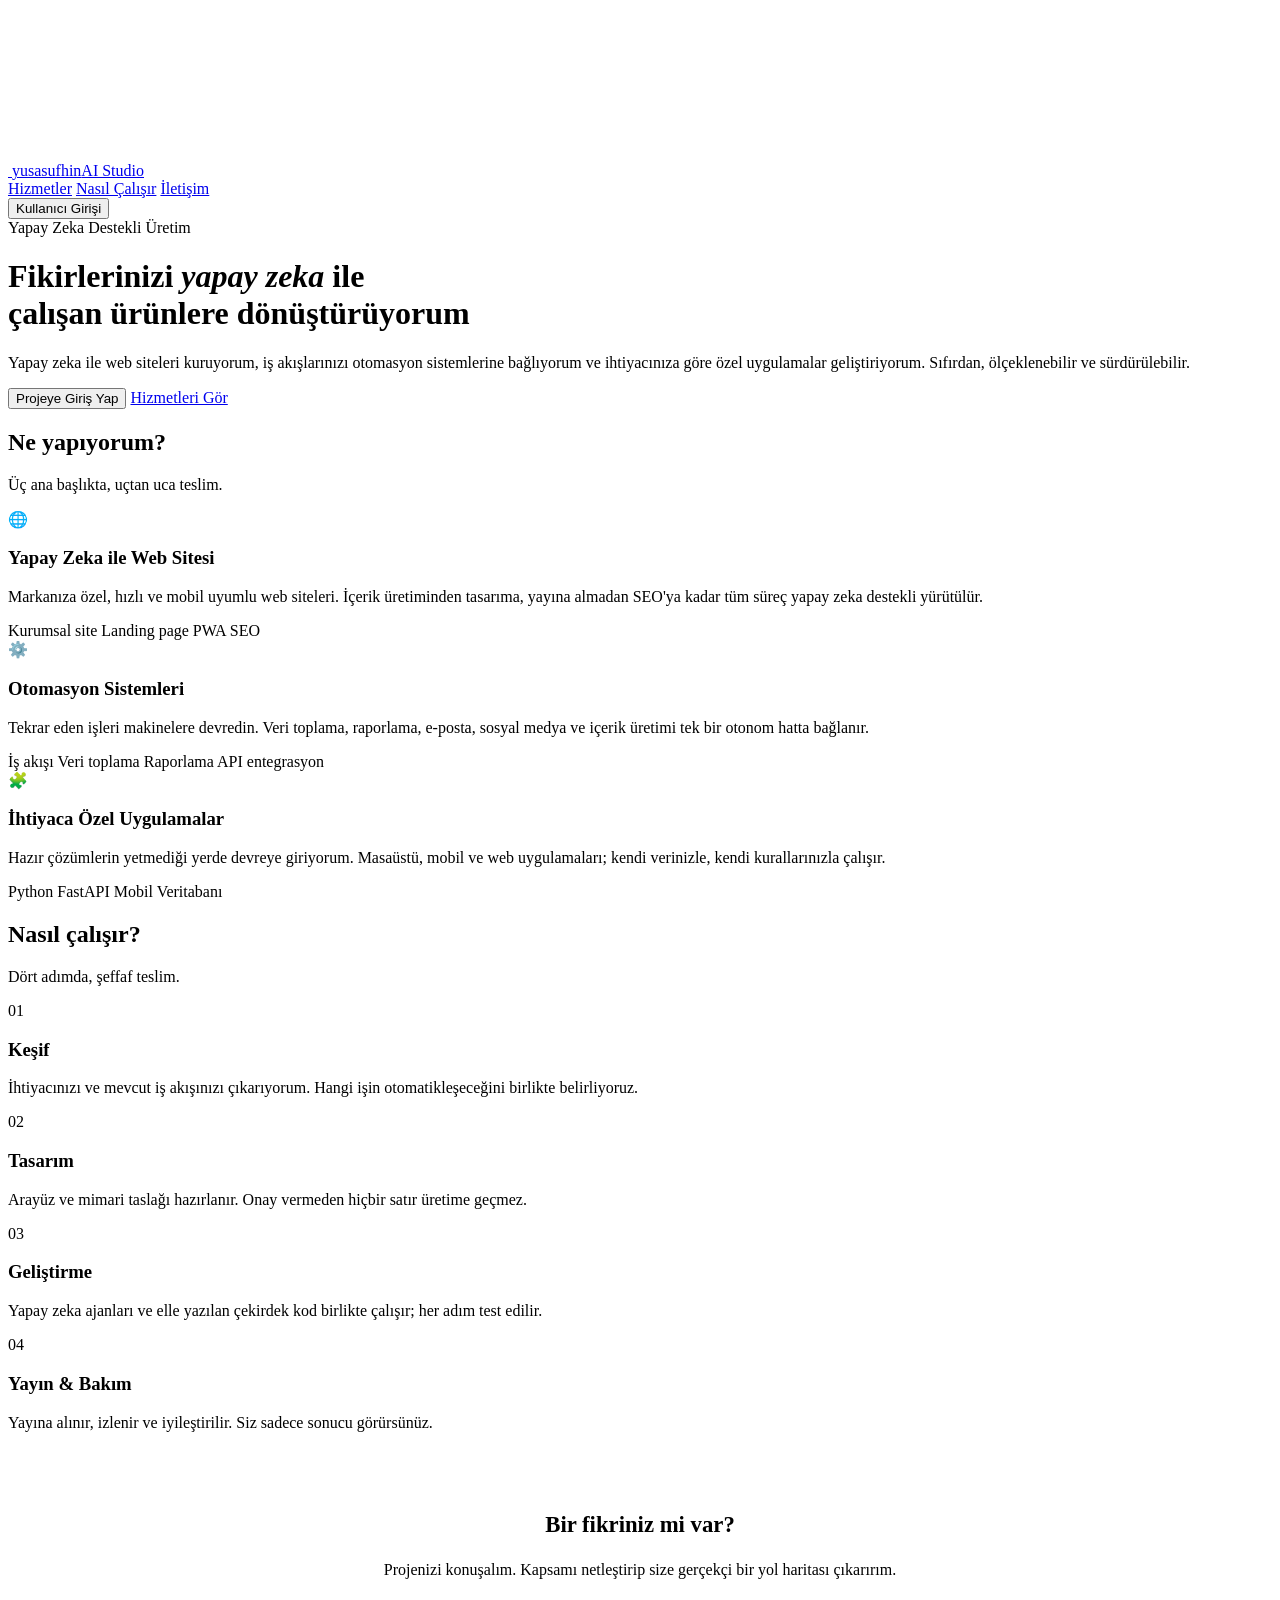
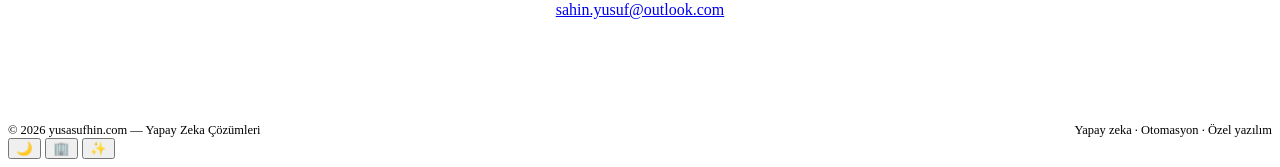
==== static/index.html @ 65f407e5 "fix(mobile): resolve horizontal grid/tray overflow, restore touch scrolling across hub/studio/locksc" ====
<!DOCTYPE html>
<html lang="tr" data-site-theme="cyber">
<head>
  <meta charset="UTF-8">
  <meta name="viewport" content="width=device-width, initial-scale=1.0, viewport-fit=cover">
  <title>yusasufhin.com — Yapay Zeka Çözümleri & Otomasyon</title>
  <meta name="description" content="Yapay zeka ile web siteleri, otomasyon sistemleri ve ihtiyaca özel uygulamalar geliştiriyorum.">

  <link rel="manifest" href="/manifest.json">
  <meta name="theme-color" content="#07090e">
  <meta name="apple-mobile-web-app-capable" content="yes">
  <meta name="apple-mobile-web-app-status-bar-style" content="black-translucent">
  <meta name="apple-mobile-web-app-title" content="yusasufhin">
  <link rel="apple-touch-icon" href="/fabrika_icon.svg">
  <link rel="icon" type="image/svg+xml" href="/fabrika_icon.svg">

  <link rel="stylesheet" href="/site.css?v=14">
</head>
<body class="site-body">

  <!-- Link #103 — canlı sinirsel arka plan -->
  <canvas class="site-canvas" id="siteCanvas" aria-hidden="true"></canvas>

  <div class="site-shell">

    <nav class="site-nav">
      <a class="site-brand" href="/">
        <img src="/fabrika_icon.svg" alt="">
        <span>yusasufhin<span class="site-brand-sub">AI Studio</span></span>
      </a>
      <div class="site-nav-links">
        <a href="#hizmetler">Hizmetler</a>
        <a href="#surec">Nasıl Çalışır</a>
        <a href="#iletisim">İletişim</a>
      </div>
      <button class="site-btn site-btn-primary" id="openGateBtn" type="button">
        Kullanıcı Girişi
      </button>
    </nav>

    <header class="site-hero">
      <span class="site-eyebrow">Yapay Zeka Destekli Üretim</span>
      <h1>Fikirlerinizi <em>yapay zeka</em> ile<br>çalışan ürünlere dönüştürüyorum</h1>
      <p class="site-lead">
        Yapay zeka ile web siteleri kuruyorum, iş akışlarınızı otomasyon sistemlerine
        bağlıyorum ve ihtiyacınıza göre özel uygulamalar geliştiriyorum.
        Sıfırdan, ölçeklenebilir ve sürdürülebilir.
      </p>
      <div class="site-hero-actions">
        <button class="site-btn site-btn-primary" id="heroGateBtn" type="button">
          Projeye Giriş Yap
        </button>
        <a class="site-btn site-btn-ghost" href="#hizmetler">Hizmetleri Gör</a>
      </div>
    </header>

    <section class="site-section" id="hizmetler">
      <div class="site-section-head">
        <h2>Ne yapıyorum?</h2>
        <p>Üç ana başlıkta, uçtan uca teslim.</p>
      </div>

      <div class="site-grid">
        <article class="site-card">
          <div class="site-card-icon">🌐</div>
          <h3>Yapay Zeka ile Web Sitesi</h3>
          <p>
            Markanıza özel, hızlı ve mobil uyumlu web siteleri. İçerik üretiminden
            tasarıma, yayına almadan SEO'ya kadar tüm süreç yapay zeka destekli yürütülür.
          </p>
          <div class="site-tags">
            <span class="site-tag">Kurumsal site</span>
            <span class="site-tag">Landing page</span>
            <span class="site-tag">PWA</span>
            <span class="site-tag">SEO</span>
          </div>
        </article>

        <article class="site-card">
          <div class="site-card-icon">⚙️</div>
          <h3>Otomasyon Sistemleri</h3>
          <p>
            Tekrar eden işleri makinelere devredin. Veri toplama, raporlama, e-posta,
            sosyal medya ve içerik üretimi tek bir otonom hatta bağlanır.
          </p>
          <div class="site-tags">
            <span class="site-tag">İş akışı</span>
            <span class="site-tag">Veri toplama</span>
            <span class="site-tag">Raporlama</span>
            <span class="site-tag">API entegrasyon</span>
          </div>
        </article>

        <article class="site-card">
          <div class="site-card-icon">🧩</div>
          <h3>İhtiyaca Özel Uygulamalar</h3>
          <p>
            Hazır çözümlerin yetmediği yerde devreye giriyorum. Masaüstü, mobil ve
            web uygulamaları; kendi verinizle, kendi kurallarınızla çalışır.
          </p>
          <div class="site-tags">
            <span class="site-tag">Python</span>
            <span class="site-tag">FastAPI</span>
            <span class="site-tag">Mobil</span>
            <span class="site-tag">Veritabanı</span>
          </div>
        </article>
      </div>
    </section>
  </div>

    <section class="site-section" id="surec">
      <div class="site-section-head">
        <h2>Nasıl çalışır?</h2>
        <p>Dört adımda, şeffaf teslim.</p>
      </div>
      <div class="site-grid">
        <article class="site-card">
          <div class="site-card-icon">01</div>
          <h3>Keşif</h3>
          <p>İhtiyacınızı ve mevcut iş akışınızı çıkarıyorum. Hangi işin otomatikleşeceğini birlikte belirliyoruz.</p>
        </article>
        <article class="site-card">
          <div class="site-card-icon">02</div>
          <h3>Tasarım</h3>
          <p>Arayüz ve mimari taslağı hazırlanır. Onay vermeden hiçbir satır üretime geçmez.</p>
        </article>
        <article class="site-card">
          <div class="site-card-icon">03</div>
          <h3>Geliştirme</h3>
          <p>Yapay zeka ajanları ve elle yazılan çekirdek kod birlikte çalışır; her adım test edilir.</p>
        </article>
        <article class="site-card">
          <div class="site-card-icon">04</div>
          <h3>Yayın &amp; Bakım</h3>
          <p>Yayına alınır, izlenir ve iyileştirilir. Siz sadece sonucu görürsünüz.</p>
        </article>
      </div>
    </section>

    <section class="site-section" id="iletisim">
      <div class="site-card" style="text-align:center; padding: 42px 26px;">
        <h3 style="font-size: 1.42rem;">Bir fikriniz mi var?</h3>
        <p style="max-width: 520px; margin: 0 auto 22px;">
          Projenizi konuşalım. Kapsamı netleştirip size gerçekçi bir yol haritası çıkarırım.
        </p>
        <a class="site-btn site-btn-primary" href="mailto:sahin.yusuf@outlook.com">
          sahin.yusuf@outlook.com
        </a>
      </div>
    </section>

    <footer style="margin-top: 40px; padding-top: 22px; border-top: 1px solid var(--site-border); color: var(--site-text-faint); font-size: 0.78rem; display: flex; justify-content: space-between; gap: 14px; flex-wrap: wrap;">
      <span>© 2026 yusasufhin.com — Yapay Zeka Çözümleri</span>
      <span>Yapay zeka · Otomasyon · Özel yazılım</span>
    </footer>
  </div>

  <!-- GİRİŞ KAPISI -->
  <div class="site-gate" id="siteGate" hidden>
    <form class="site-gate-card" id="siteGateForm" autocomplete="on">
      <img class="site-gate-logo" src="/fabrika_icon.svg" alt="">
      <h2>Yönetici Girişi</h2>
      <p class="site-gate-sub">Devam etmek için kimliğinizi doğrulayın.</p>

      <div class="site-field">
        <label for="siteUser">Kullanıcı Adı</label>
        <input type="text" id="siteUser" name="username" autocomplete="username"
               inputmode="email" placeholder="E-posta adresiniz">
      </div>

      <div class="site-field">
        <label for="sitePass">Şifre</label>
        <input type="password" id="sitePass" name="password" autocomplete="current-password"
               placeholder="••••••••">
      </div>

      <p class="site-gate-error" id="siteGateError" role="alert"></p>

      <button class="site-btn site-btn-primary site-btn-block" id="siteGateSubmit" type="submit">
        Giriş Yap
      </button>
      <button class="site-btn site-btn-ghost site-btn-block" id="siteGateCancel" type="button"
              style="margin-top: 10px;">
        Vazgeç
      </button>

      <p class="site-gate-foot">
        Bu alan yalnızca site sahibine açıktır.<br>
        Face ID / PIN doğrulaması Fabrika panelinden yönetilir.
      </p>
    </form>
  </div>

  <!-- HUB: giriş sonrası sistem seçim kokpiti (Mobil & Masaüstü) -->
  <div class="site-hub" id="siteHub" hidden>
    <div class="site-hub-head">
      <h2>Hoş geldin Yusuf Şahin 👋</h2>
      <p>Fabrika Otonom Ekosistemi — Yönetim &amp; Üretim Kokpiti</p>
    </div>

    <div class="site-hub-grid" style="grid-template-columns: repeat(auto-fit, minmax(min(100%, 260px), 1fr)); gap: 14px;">
      <a class="site-hub-tile" href="/lab.html#videoStudio" style="--tile-accent: #8b5cf6;">
        <span class="site-hub-tile-emoji">🎬</span>
        <h3>Video &amp; Sinema Stüdyosu</h3>
        <p>Remotion Cinema (#246), Blender+Wan (#245), Opus Canvas (#179). YouTube kanal seçimi &amp; donanım kontrolü.</p>
        <span class="site-hub-tile-go">Stüdyoyu Başlat →</span>
      </a>

      <a class="site-hub-tile" href="/lab.html#audioStudio" style="--tile-accent: #ec4899;">
        <span class="site-hub-tile-emoji">🎵</span>
        <h3>Ses, Müzik &amp; Podcast</h3>
        <p>VoiceStudio ses klonlama, ACE-Step 1.5 metinden müzik/Roman havası, Podcastfy çoklu konuşmacı &amp; şarkı tespiti.</p>
        <span class="site-hub-tile-go">Ses Fabrikasına Gir →</span>
      </a>

      <a class="site-hub-tile" href="/lab.html#omnirouteStudio" style="--tile-accent: #06b6d4;">
        <span class="site-hub-tile-emoji">🤖</span>
        <h3>Akıllı YZ Bulut (OmniRoute)</h3>
        <p>375+ Sağlayıcı, DeepSeek V4.1, Kimi K3, GLM 5.3 kesintisiz şelalesi ($0.00 sınırsız çıkarım).</p>
        <span class="site-hub-tile-go">Model Şelalesine Git →</span>
      </a>

      <a class="site-hub-tile" href="/lab.html#humanizerStudio" style="--tile-accent: #10b981;">
        <span class="site-hub-tile-emoji">✍️</span>
        <h3>Humanizer Anti-Slop</h3>
        <p>Yapay zeka kokan metinleri, robotik klişeleri temizleyip %100 organik insan üslubuna dönüştürür.</p>
        <span class="site-hub-tile-go">Metin İnsanlaştır →</span>
      </a>

      <a class="site-hub-tile" href="/lab.html#gpuStudio" style="--tile-accent: #f59e0b;">
        <span class="site-hub-tile-emoji">⚡</span>
        <h3>Kaggle 32 GB + Colab GPU</h3>
        <p>48 GB Hibrit vRAM gücü, çift T4 GPU sıralı/eşzamanlı yönetimi ve 30 saat/hafta ücretsiz kota kontrolü.</p>
        <span class="site-hub-tile-go">GPU Kümesini Aç →</span>
      </a>

      <a class="site-hub-tile" href="/fabrika.html" style="--tile-accent: #2dd4bf;">
        <span class="site-hub-tile-emoji">🏭</span>
        <h3>Fabrika AI Komuta Merkezi</h3>
        <p>Otonom meclis, 5 kademe güvenlik kapıları, LoRA epizodik bellek ve Ar-Ge telemetrisi.</p>
        <span class="site-hub-tile-go">Komuta Merkezine Gir →</span>
      </a>
    </div>

    <div class="site-hub-foot">
      <span id="siteHubUser"></span>
      <button class="site-link-btn" id="siteLogoutBtn" type="button">Oturumu kapat</button>
    </div>
  </div>

  <!-- Tema kapsülü (Link #164 Oil UI) -->
  <div class="site-theme-pod" role="group" aria-label="Görsel tema">
    <button type="button" data-site-theme-btn="cyber" aria-pressed="true" title="Dark Tech / Cyber">🌙</button>
    <button type="button" data-site-theme-btn="saas" aria-pressed="false" title="Modern SaaS">🏢</button>
    <button type="button" data-site-theme-btn="minimal" aria-pressed="false" title="Minimalist">✨</button>
  </div>


  <script src="/site.js?v=14"></script>
</body>
</html>
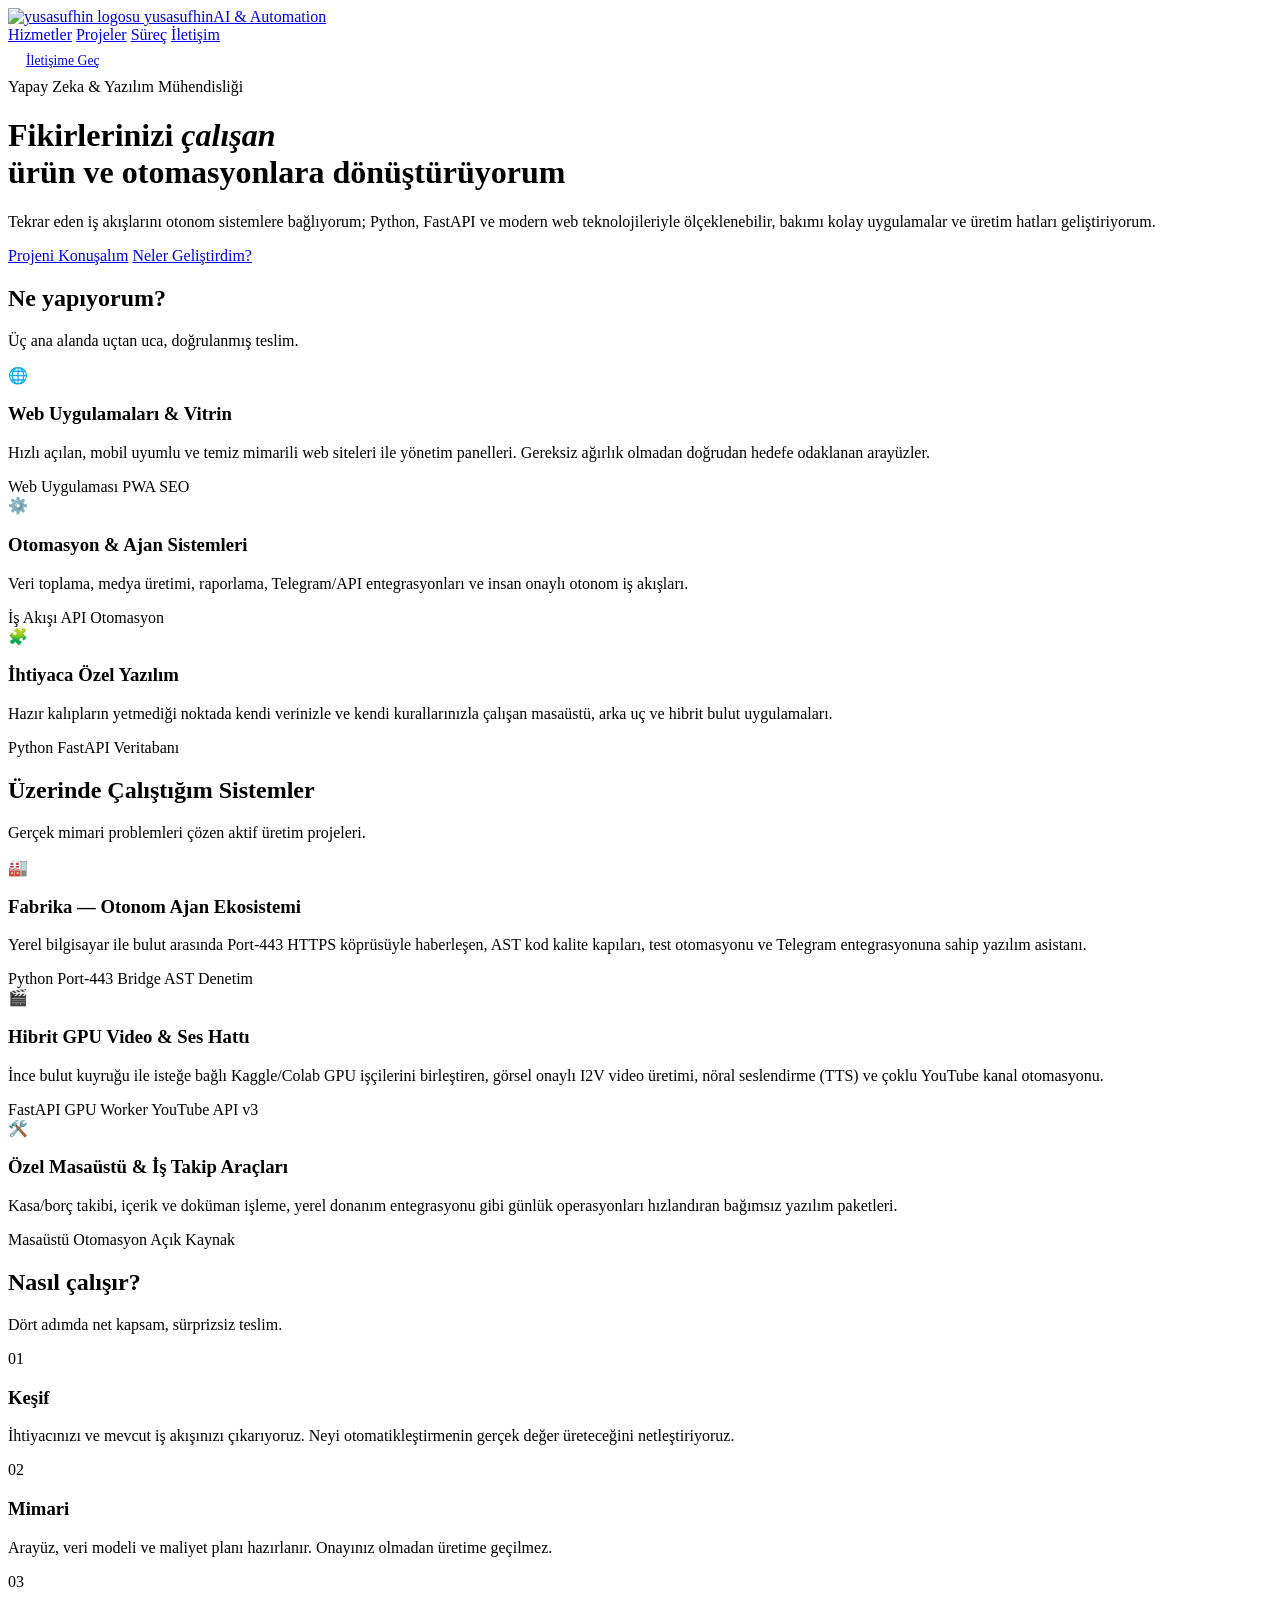
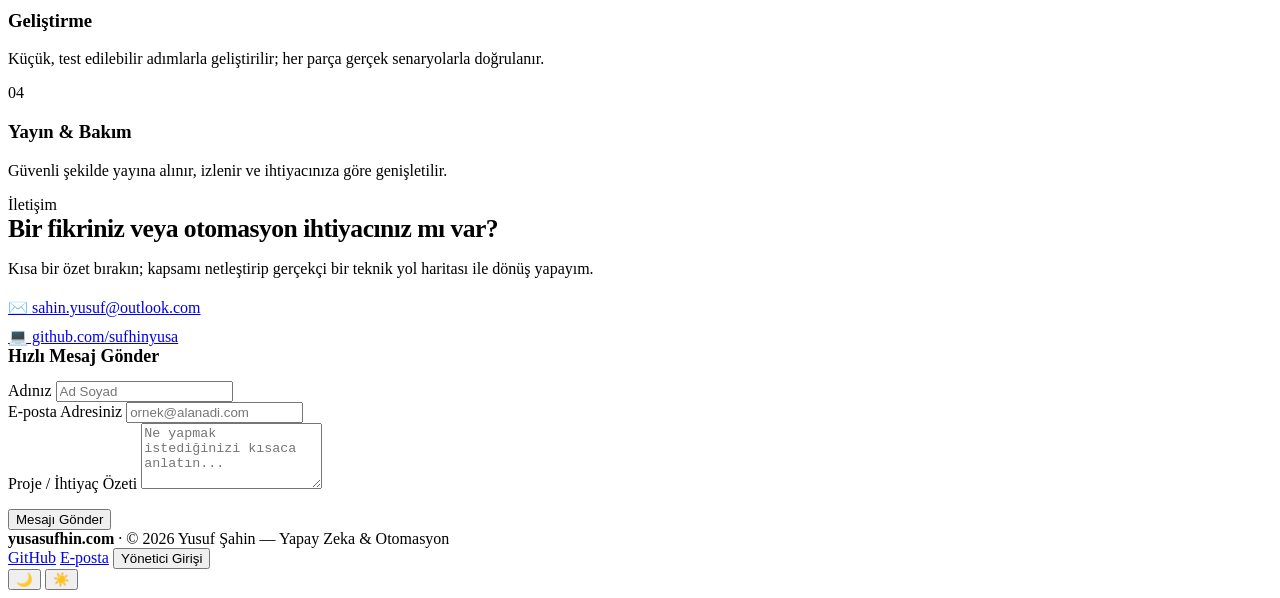
==== commit f07ff4ff: "feat(security,bridge,studio): harden auth, add Mac Port-443 bridge, HTTP YouTube v3, R2 sync, AST RE" ====
--- a/static/index.html
+++ b/static/index.html
@@ -3,8 +3,19 @@
 <head>
   <meta charset="UTF-8">
   <meta name="viewport" content="width=device-width, initial-scale=1.0, viewport-fit=cover">
-  <title>yusasufhin.com — Yapay Zeka Çözümleri & Otomasyon</title>
-  <meta name="description" content="Yapay zeka ile web siteleri, otomasyon sistemleri ve ihtiyaca özel uygulamalar geliştiriyorum.">
+  <title>Yusuf Şahin — Yapay Zeka Çözümleri, Otomasyon &amp; Özel Yazılım</title>
+  <meta name="description" content="Yapay zeka destekli web uygulamaları, otonom iş akışı otomasyonları ve ihtiyaca özel Python/FastAPI yazılım çözümleri.">
+  <link rel="canonical" href="https://yusasufhin.com/">
+
+  <!-- OpenGraph / Sosyal Paylaşım -->
+  <meta property="og:type" content="website">
+  <meta property="og:url" content="https://yusasufhin.com/">
+  <meta property="og:title" content="Yusuf Şahin — Yapay Zeka &amp; Otomasyon Geliştirme">
+  <meta property="og:description" content="Web uygulamaları, otonom ajan sistemleri, video/ses üretim hatları ve ihtiyaca özel yazılım çözümleri.">
+  <meta property="og:locale" content="tr_TR">
+  <meta name="twitter:card" content="summary">
+  <meta name="twitter:title" content="Yusuf Şahin — Yapay Zeka &amp; Otomasyon">
+  <meta name="twitter:description" content="Web uygulamaları, otomasyon sistemleri ve özel yazılım geliştirme.">
 
   <link rel="manifest" href="/manifest.json">
   <meta name="theme-color" content="#07090e">
@@ -14,63 +25,64 @@
   <link rel="apple-touch-icon" href="/fabrika_icon.svg">
   <link rel="icon" type="image/svg+xml" href="/fabrika_icon.svg">
 
-  <link rel="stylesheet" href="/site.css?v=14">
+  <link rel="stylesheet" href="/site.css?v=16">
 </head>
 <body class="site-body">
 
-  <!-- Link #103 — canlı sinirsel arka plan -->
-  <canvas class="site-canvas" id="siteCanvas" aria-hidden="true"></canvas>
+  <div class="site-ambient" aria-hidden="true"></div>
 
   <div class="site-shell">
 
-    <nav class="site-nav">
+    <nav class="site-nav" aria-label="Ana gezinme">
       <a class="site-brand" href="/">
-        <img src="/fabrika_icon.svg" alt="">
-        <span>yusasufhin<span class="site-brand-sub">AI Studio</span></span>
+        <img src="/fabrika_icon.svg" alt="yusasufhin logosu">
+        <span>yusasufhin<span class="site-brand-sub" lang="en">AI &amp; Automation</span></span>
       </a>
       <div class="site-nav-links">
         <a href="#hizmetler">Hizmetler</a>
-        <a href="#surec">Nasıl Çalışır</a>
+        <a href="#projeler">Projeler</a>
+        <a href="#surec">Süreç</a>
         <a href="#iletisim">İletişim</a>
       </div>
-      <button class="site-btn site-btn-primary" id="openGateBtn" type="button">
-        Kullanıcı Girişi
-      </button>
+      <div style="display:flex; align-items:center; gap:8px;">
+        <a class="site-btn site-btn-ghost" id="studioQuickLink" href="/lab.html" hidden style="padding:9px 15px; font-size:0.84rem;">
+          Stüdyo →
+        </a>
+        <a class="site-btn site-btn-primary" href="#iletisim" style="padding:9px 18px; font-size:0.86rem;">
+          İletişime Geç
+        </a>
+      </div>
     </nav>
 
     <header class="site-hero">
-      <span class="site-eyebrow">Yapay Zeka Destekli Üretim</span>
-      <h1>Fikirlerinizi <em>yapay zeka</em> ile<br>çalışan ürünlere dönüştürüyorum</h1>
+      <span class="site-eyebrow">Yapay Zeka &amp; Yazılım Mühendisliği</span>
+      <h1>Fikirlerinizi <em>çalışan</em><br>ürün ve otomasyonlara dönüştürüyorum</h1>
       <p class="site-lead">
-        Yapay zeka ile web siteleri kuruyorum, iş akışlarınızı otomasyon sistemlerine
-        bağlıyorum ve ihtiyacınıza göre özel uygulamalar geliştiriyorum.
-        Sıfırdan, ölçeklenebilir ve sürdürülebilir.
+        Tekrar eden iş akışlarını otonom sistemlere bağlıyorum; Python, FastAPI ve modern web
+        teknolojileriyle ölçeklenebilir, bakımı kolay uygulamalar ve üretim hatları geliştiriyorum.
       </p>
       <div class="site-hero-actions">
-        <button class="site-btn site-btn-primary" id="heroGateBtn" type="button">
-          Projeye Giriş Yap
-        </button>
-        <a class="site-btn site-btn-ghost" href="#hizmetler">Hizmetleri Gör</a>
+        <a class="site-btn site-btn-primary" href="#iletisim">Projeni Konuşalım</a>
+        <a class="site-btn site-btn-ghost" href="#projeler">Neler Geliştirdim?</a>
       </div>
     </header>
 
     <section class="site-section" id="hizmetler">
       <div class="site-section-head">
         <h2>Ne yapıyorum?</h2>
-        <p>Üç ana başlıkta, uçtan uca teslim.</p>
+        <p>Üç ana alanda uçtan uca, doğrulanmış teslim.</p>
       </div>
 
       <div class="site-grid">
         <article class="site-card">
           <div class="site-card-icon">🌐</div>
-          <h3>Yapay Zeka ile Web Sitesi</h3>
-          <p>
-            Markanıza özel, hızlı ve mobil uyumlu web siteleri. İçerik üretiminden
-            tasarıma, yayına almadan SEO'ya kadar tüm süreç yapay zeka destekli yürütülür.
-          </p>
-          <div class="site-tags">
-            <span class="site-tag">Kurumsal site</span>
-            <span class="site-tag">Landing page</span>
+          <h3>Web Uygulamaları &amp; Vitrin</h3>
+          <p>
+            Hızlı açılan, mobil uyumlu ve temiz mimarili web siteleri ile yönetim panelleri.
+            Gereksiz ağırlık olmadan doğrudan hedefe odaklanan arayüzler.
+          </p>
+          <div class="site-tags">
+            <span class="site-tag">Web Uygulaması</span>
             <span class="site-tag">PWA</span>
             <span class="site-tag">SEO</span>
           </div>
@@ -78,185 +90,198 @@
 
         <article class="site-card">
           <div class="site-card-icon">⚙️</div>
-          <h3>Otomasyon Sistemleri</h3>
-          <p>
-            Tekrar eden işleri makinelere devredin. Veri toplama, raporlama, e-posta,
-            sosyal medya ve içerik üretimi tek bir otonom hatta bağlanır.
-          </p>
-          <div class="site-tags">
-            <span class="site-tag">İş akışı</span>
-            <span class="site-tag">Veri toplama</span>
-            <span class="site-tag">Raporlama</span>
-            <span class="site-tag">API entegrasyon</span>
+          <h3>Otomasyon &amp; Ajan Sistemleri</h3>
+          <p>
+            Veri toplama, medya üretimi, raporlama, Telegram/API entegrasyonları ve
+            insan onaylı otonom iş akışları.
+          </p>
+          <div class="site-tags">
+            <span class="site-tag">İş Akışı</span>
+            <span class="site-tag">API</span>
+            <span class="site-tag">Otomasyon</span>
           </div>
         </article>
 
         <article class="site-card">
           <div class="site-card-icon">🧩</div>
-          <h3>İhtiyaca Özel Uygulamalar</h3>
-          <p>
-            Hazır çözümlerin yetmediği yerde devreye giriyorum. Masaüstü, mobil ve
-            web uygulamaları; kendi verinizle, kendi kurallarınızla çalışır.
+          <h3>İhtiyaca Özel Yazılım</h3>
+          <p>
+            Hazır kalıpların yetmediği noktada kendi verinizle ve kendi kurallarınızla
+            çalışan masaüstü, arka uç ve hibrit bulut uygulamaları.
           </p>
           <div class="site-tags">
             <span class="site-tag">Python</span>
             <span class="site-tag">FastAPI</span>
-            <span class="site-tag">Mobil</span>
             <span class="site-tag">Veritabanı</span>
           </div>
         </article>
       </div>
     </section>
-  </div>
+
+    <section class="site-section" id="projeler">
+      <div class="site-section-head">
+        <h2>Üzerinde Çalıştığım Sistemler</h2>
+        <p>Gerçek mimari problemleri çözen aktif üretim projeleri.</p>
+      </div>
+
+      <div class="site-grid">
+        <article class="site-card">
+          <div class="site-card-icon">🏭</div>
+          <h3>Fabrika — Otonom Ajan Ekosistemi</h3>
+          <p>
+            Yerel bilgisayar ile bulut arasında Port-443 HTTPS köprüsüyle haberleşen,
+            AST kod kalite kapıları, test otomasyonu ve Telegram entegrasyonuna sahip yazılım asistanı.
+          </p>
+          <div class="site-tags">
+            <span class="site-tag">Python</span>
+            <span class="site-tag">Port-443 Bridge</span>
+            <span class="site-tag">AST Denetim</span>
+          </div>
+        </article>
+
+        <article class="site-card">
+          <div class="site-card-icon">🎬</div>
+          <h3>Hibrit GPU Video &amp; Ses Hattı</h3>
+          <p>
+            İnce bulut kuyruğu ile isteğe bağlı Kaggle/Colab GPU işçilerini birleştiren,
+            görsel onaylı I2V video üretimi, nöral seslendirme (TTS) ve çoklu YouTube kanal otomasyonu.
+          </p>
+          <div class="site-tags">
+            <span class="site-tag">FastAPI</span>
+            <span class="site-tag">GPU Worker</span>
+            <span class="site-tag">YouTube API v3</span>
+          </div>
+        </article>
+
+        <article class="site-card">
+          <div class="site-card-icon">🛠️</div>
+          <h3>Özel Masaüstü &amp; İş Takip Araçları</h3>
+          <p>
+            Kasa/borç takibi, içerik ve doküman işleme, yerel donanım entegrasyonu gibi
+            günlük operasyonları hızlandıran bağımsız yazılım paketleri.
+          </p>
+          <div class="site-tags">
+            <span class="site-tag">Masaüstü</span>
+            <span class="site-tag">Otomasyon</span>
+            <span class="site-tag">Açık Kaynak</span>
+          </div>
+        </article>
+      </div>
+    </section>
 
     <section class="site-section" id="surec">
       <div class="site-section-head">
         <h2>Nasıl çalışır?</h2>
-        <p>Dört adımda, şeffaf teslim.</p>
-      </div>
-      <div class="site-grid">
+        <p>Dört adımda net kapsam, sürprizsiz teslim.</p>
+      </div>
+      <div class="site-grid site-grid-4">
         <article class="site-card">
           <div class="site-card-icon">01</div>
           <h3>Keşif</h3>
-          <p>İhtiyacınızı ve mevcut iş akışınızı çıkarıyorum. Hangi işin otomatikleşeceğini birlikte belirliyoruz.</p>
+          <p>İhtiyacınızı ve mevcut iş akışınızı çıkarıyoruz. Neyi otomatikleştirmenin gerçek değer üreteceğini netleştiriyoruz.</p>
         </article>
         <article class="site-card">
           <div class="site-card-icon">02</div>
-          <h3>Tasarım</h3>
-          <p>Arayüz ve mimari taslağı hazırlanır. Onay vermeden hiçbir satır üretime geçmez.</p>
+          <h3>Mimari</h3>
+          <p>Arayüz, veri modeli ve maliyet planı hazırlanır. Onayınız olmadan üretime geçilmez.</p>
         </article>
         <article class="site-card">
           <div class="site-card-icon">03</div>
           <h3>Geliştirme</h3>
-          <p>Yapay zeka ajanları ve elle yazılan çekirdek kod birlikte çalışır; her adım test edilir.</p>
+          <p>Küçük, test edilebilir adımlarla geliştirilir; her parça gerçek senaryolarla doğrulanır.</p>
         </article>
         <article class="site-card">
           <div class="site-card-icon">04</div>
           <h3>Yayın &amp; Bakım</h3>
-          <p>Yayına alınır, izlenir ve iyileştirilir. Siz sadece sonucu görürsünüz.</p>
+          <p>Güvenli şekilde yayına alınır, izlenir ve ihtiyacınıza göre genişletilir.</p>
         </article>
       </div>
     </section>
 
     <section class="site-section" id="iletisim">
-      <div class="site-card" style="text-align:center; padding: 42px 26px;">
-        <h3 style="font-size: 1.42rem;">Bir fikriniz mi var?</h3>
-        <p style="max-width: 520px; margin: 0 auto 22px;">
-          Projenizi konuşalım. Kapsamı netleştirip size gerçekçi bir yol haritası çıkarırım.
-        </p>
-        <a class="site-btn site-btn-primary" href="mailto:sahin.yusuf@outlook.com">
-          sahin.yusuf@outlook.com
-        </a>
-      </div>
-    </section>
-
-    <footer style="margin-top: 40px; padding-top: 22px; border-top: 1px solid var(--site-border); color: var(--site-text-faint); font-size: 0.78rem; display: flex; justify-content: space-between; gap: 14px; flex-wrap: wrap;">
-      <span>© 2026 yusasufhin.com — Yapay Zeka Çözümleri</span>
-      <span>Yapay zeka · Otomasyon · Özel yazılım</span>
+      <div class="site-contact-grid">
+        <div class="site-card">
+          <span class="site-eyebrow" style="margin-bottom:14px;">İletişim</span>
+          <h2 style="margin:0 0 12px; font-size:1.6rem; letter-spacing:-0.02em;">Bir fikriniz veya otomasyon ihtiyacınız mı var?</h2>
+          <p>
+            Kısa bir özet bırakın; kapsamı netleştirip gerçekçi bir teknik yol haritası ile dönüş yapayım.
+          </p>
+          <div style="display:flex; flex-direction:column; gap:10px; margin-top:20px;">
+            <a class="site-btn site-btn-ghost" href="mailto:sahin.yusuf@outlook.com" style="justify-content:flex-start;">
+              ✉️ sahin.yusuf@outlook.com
+            </a>
+            <a class="site-btn site-btn-ghost" href="https://github.com/sufhinyusa" target="_blank" rel="noopener" style="justify-content:flex-start;">
+              💻 github.com/sufhinyusa
+            </a>
+          </div>
+        </div>
+
+        <form class="site-card" id="siteContactForm" novalidate>
+          <h3 style="margin:0 0 14px; font-size:1.12rem;">Hızlı Mesaj Gönder</h3>
+          <div class="site-field">
+            <label for="contactName">Adınız</label>
+            <input type="text" id="contactName" name="name" required placeholder="Ad Soyad" autocomplete="name">
+          </div>
+          <div class="site-field">
+            <label for="contactEmail">E-posta Adresiniz</label>
+            <input type="email" id="contactEmail" name="email" required placeholder="ornek@alanadi.com" autocomplete="email">
+          </div>
+          <div class="site-field">
+            <label for="contactMsg">Proje / İhtiyaç Özeti</label>
+            <textarea id="contactMsg" name="message" class="site-textarea" rows="4" required placeholder="Ne yapmak istediğinizi kısaca anlatın..."></textarea>
+          </div>
+          <p class="site-contact-status" id="contactStatus" role="status" aria-live="polite"></p>
+          <button class="site-btn site-btn-primary site-btn-block" id="contactSubmitBtn" type="submit">
+            Mesajı Gönder
+          </button>
+        </form>
+      </div>
+    </section>
+
+    <footer class="site-footer">
+      <div>
+        <strong>yusasufhin.com</strong> · © 2026 Yusuf Şahin — Yapay Zeka &amp; Otomasyon
+      </div>
+      <div class="site-footer-links">
+        <a href="https://github.com/sufhinyusa" target="_blank" rel="noopener">GitHub</a>
+        <a href="mailto:sahin.yusuf@outlook.com">E-posta</a>
+        <button class="site-link-btn" id="openGateBtn" type="button">Yönetici Girişi</button>
+      </div>
     </footer>
+
   </div>
 
-  <!-- GİRİŞ KAPISI -->
+  <!-- YÖNETİCİ GİRİŞ KAPISI (yalnızca talep edildiğinde açılır; ilk açılışta asla siteyi kapatmaz) -->
   <div class="site-gate" id="siteGate" hidden>
     <form class="site-gate-card" id="siteGateForm" autocomplete="on">
-      <img class="site-gate-logo" src="/fabrika_icon.svg" alt="">
-      <h2>Yönetici Girişi</h2>
-      <p class="site-gate-sub">Devam etmek için kimliğinizi doğrulayın.</p>
+      <img class="site-gate-logo" src="/fabrika_icon.svg" alt="yusasufhin">
+      <h2>Stüdyo &amp; Kokpit Girişi</h2>
+      <p class="site-gate-sub">Yönetici şifreniz veya 6 haneli PIN kodunuzla devam edin.</p>
 
       <div class="site-field">
-        <label for="siteUser">Kullanıcı Adı</label>
-        <input type="text" id="siteUser" name="username" autocomplete="username"
-               inputmode="email" placeholder="E-posta adresiniz">
-      </div>
-
-      <div class="site-field">
-        <label for="sitePass">Şifre</label>
+        <label for="sitePass">Parola veya PIN</label>
         <input type="password" id="sitePass" name="password" autocomplete="current-password"
-               placeholder="••••••••">
+               placeholder="••••••••" required>
       </div>
 
       <p class="site-gate-error" id="siteGateError" role="alert"></p>
 
       <button class="site-btn site-btn-primary site-btn-block" id="siteGateSubmit" type="submit">
-        Giriş Yap
+        Stüdyoya Gir
       </button>
       <button class="site-btn site-btn-ghost site-btn-block" id="siteGateCancel" type="button"
               style="margin-top: 10px;">
-        Vazgeç
+        Kapat
       </button>
-
-      <p class="site-gate-foot">
-        Bu alan yalnızca site sahibine açıktır.<br>
-        Face ID / PIN doğrulaması Fabrika panelinden yönetilir.
-      </p>
     </form>
   </div>
 
-  <!-- HUB: giriş sonrası sistem seçim kokpiti (Mobil & Masaüstü) -->
-  <div class="site-hub" id="siteHub" hidden>
-    <div class="site-hub-head">
-      <h2>Hoş geldin Yusuf Şahin 👋</h2>
-      <p>Fabrika Otonom Ekosistemi — Yönetim &amp; Üretim Kokpiti</p>
-    </div>
-
-    <div class="site-hub-grid" style="grid-template-columns: repeat(auto-fit, minmax(min(100%, 260px), 1fr)); gap: 14px;">
-      <a class="site-hub-tile" href="/lab.html#videoStudio" style="--tile-accent: #8b5cf6;">
-        <span class="site-hub-tile-emoji">🎬</span>
-        <h3>Video &amp; Sinema Stüdyosu</h3>
-        <p>Remotion Cinema (#246), Blender+Wan (#245), Opus Canvas (#179). YouTube kanal seçimi &amp; donanım kontrolü.</p>
-        <span class="site-hub-tile-go">Stüdyoyu Başlat →</span>
-      </a>
-
-      <a class="site-hub-tile" href="/lab.html#audioStudio" style="--tile-accent: #ec4899;">
-        <span class="site-hub-tile-emoji">🎵</span>
-        <h3>Ses, Müzik &amp; Podcast</h3>
-        <p>VoiceStudio ses klonlama, ACE-Step 1.5 metinden müzik/Roman havası, Podcastfy çoklu konuşmacı &amp; şarkı tespiti.</p>
-        <span class="site-hub-tile-go">Ses Fabrikasına Gir →</span>
-      </a>
-
-      <a class="site-hub-tile" href="/lab.html#omnirouteStudio" style="--tile-accent: #06b6d4;">
-        <span class="site-hub-tile-emoji">🤖</span>
-        <h3>Akıllı YZ Bulut (OmniRoute)</h3>
-        <p>375+ Sağlayıcı, DeepSeek V4.1, Kimi K3, GLM 5.3 kesintisiz şelalesi ($0.00 sınırsız çıkarım).</p>
-        <span class="site-hub-tile-go">Model Şelalesine Git →</span>
-      </a>
-
-      <a class="site-hub-tile" href="/lab.html#humanizerStudio" style="--tile-accent: #10b981;">
-        <span class="site-hub-tile-emoji">✍️</span>
-        <h3>Humanizer Anti-Slop</h3>
-        <p>Yapay zeka kokan metinleri, robotik klişeleri temizleyip %100 organik insan üslubuna dönüştürür.</p>
-        <span class="site-hub-tile-go">Metin İnsanlaştır →</span>
-      </a>
-
-      <a class="site-hub-tile" href="/lab.html#gpuStudio" style="--tile-accent: #f59e0b;">
-        <span class="site-hub-tile-emoji">⚡</span>
-        <h3>Kaggle 32 GB + Colab GPU</h3>
-        <p>48 GB Hibrit vRAM gücü, çift T4 GPU sıralı/eşzamanlı yönetimi ve 30 saat/hafta ücretsiz kota kontrolü.</p>
-        <span class="site-hub-tile-go">GPU Kümesini Aç →</span>
-      </a>
-
-      <a class="site-hub-tile" href="/fabrika.html" style="--tile-accent: #2dd4bf;">
-        <span class="site-hub-tile-emoji">🏭</span>
-        <h3>Fabrika AI Komuta Merkezi</h3>
-        <p>Otonom meclis, 5 kademe güvenlik kapıları, LoRA epizodik bellek ve Ar-Ge telemetrisi.</p>
-        <span class="site-hub-tile-go">Komuta Merkezine Gir →</span>
-      </a>
-    </div>
-
-    <div class="site-hub-foot">
-      <span id="siteHubUser"></span>
-      <button class="site-link-btn" id="siteLogoutBtn" type="button">Oturumu kapat</button>
-    </div>
+  <!-- Sade Açık / Koyu Tema Düğmesi -->
+  <div class="site-theme-pod" role="group" aria-label="Görsel tema">
+    <button type="button" data-site-theme-btn="cyber" aria-pressed="true" title="Koyu Tema">🌙</button>
+    <button type="button" data-site-theme-btn="saas" aria-pressed="false" title="Açık Tema">☀️</button>
   </div>
 
-  <!-- Tema kapsülü (Link #164 Oil UI) -->
-  <div class="site-theme-pod" role="group" aria-label="Görsel tema">
-    <button type="button" data-site-theme-btn="cyber" aria-pressed="true" title="Dark Tech / Cyber">🌙</button>
-    <button type="button" data-site-theme-btn="saas" aria-pressed="false" title="Modern SaaS">🏢</button>
-    <button type="button" data-site-theme-btn="minimal" aria-pressed="false" title="Minimalist">✨</button>
-  </div>
-
-
-  <script src="/site.js?v=14"></script>
+  <script src="/site.js?v=15"></script>
 </body>
 </html>
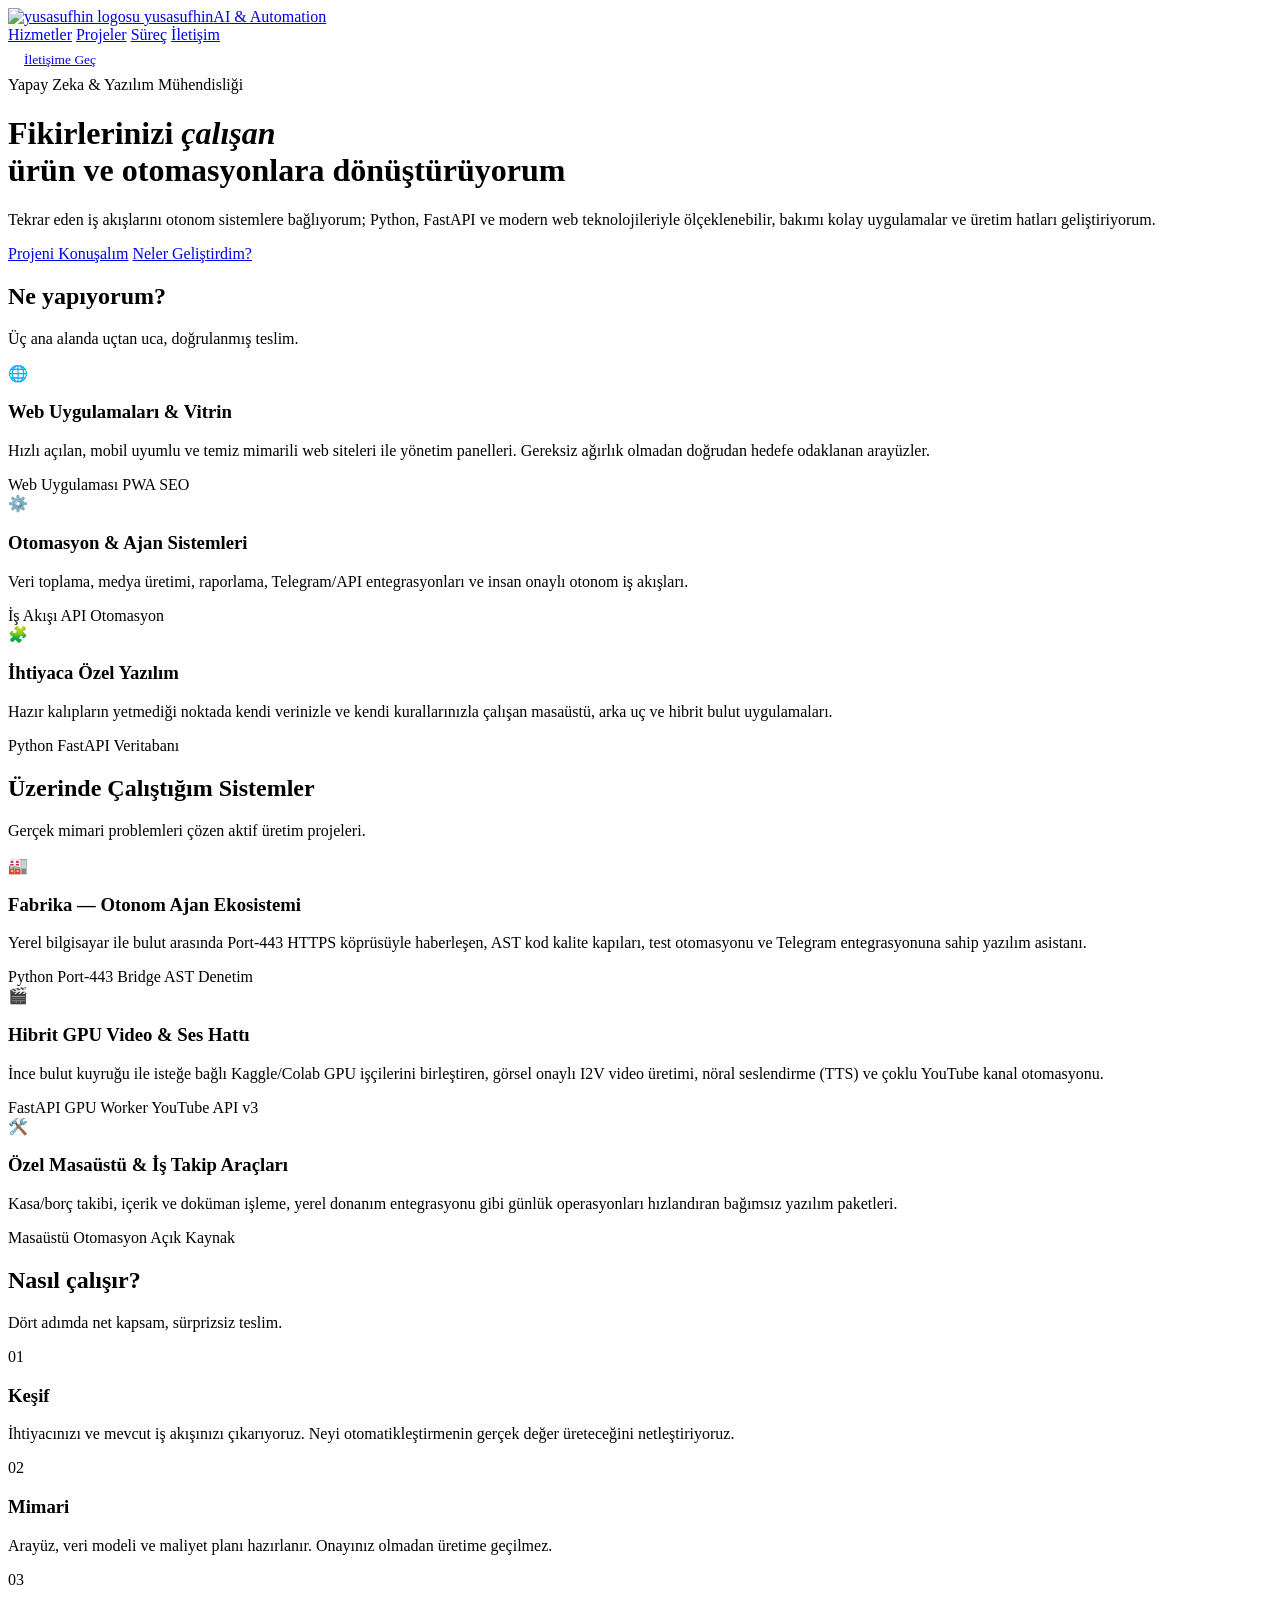
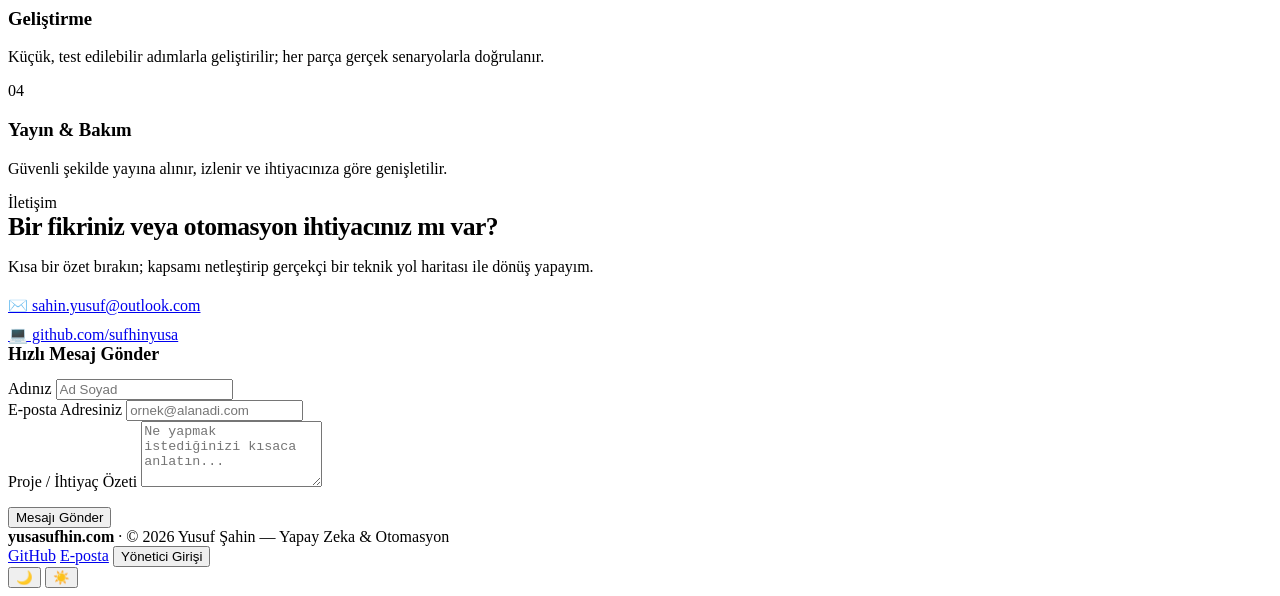
==== commit cfe48381: "fix(mobile,contact): fixed top nav with safe-area, mobile bottom tabbar, real Resend/SMTP/Telegram n" ====
--- a/static/index.html
+++ b/static/index.html
@@ -25,15 +25,14 @@
   <link rel="apple-touch-icon" href="/fabrika_icon.svg">
   <link rel="icon" type="image/svg+xml" href="/fabrika_icon.svg">
 
-  <link rel="stylesheet" href="/site.css?v=16">
+  <link rel="stylesheet" href="/site.css?v=17">
 </head>
 <body class="site-body">
 
   <div class="site-ambient" aria-hidden="true"></div>
 
-  <div class="site-shell">
-
-    <nav class="site-nav" aria-label="Ana gezinme">
+  <nav class="site-nav" id="siteTopNav" aria-label="Ana gezinme">
+    <div class="site-nav-inner">
       <a class="site-brand" href="/">
         <img src="/fabrika_icon.svg" alt="yusasufhin logosu">
         <span>yusasufhin<span class="site-brand-sub" lang="en">AI &amp; Automation</span></span>
@@ -44,15 +43,18 @@
         <a href="#surec">Süreç</a>
         <a href="#iletisim">İletişim</a>
       </div>
-      <div style="display:flex; align-items:center; gap:8px;">
-        <a class="site-btn site-btn-ghost" id="studioQuickLink" href="/lab.html" hidden style="padding:9px 15px; font-size:0.84rem;">
+      <div style="display:flex; align-items:center; gap:8px; margin-left:auto;">
+        <a class="site-btn site-btn-ghost" id="studioQuickLink" href="/lab.html" hidden style="padding:8px 14px; font-size:0.84rem;">
           Stüdyo →
         </a>
-        <a class="site-btn site-btn-primary" href="#iletisim" style="padding:9px 18px; font-size:0.86rem;">
+        <a class="site-btn site-btn-primary" href="#iletisim" style="padding:8px 16px; font-size:0.84rem;">
           İletişime Geç
         </a>
       </div>
-    </nav>
+    </div>
+  </nav>
+
+  <div class="site-shell">
 
     <header class="site-hero">
       <span class="site-eyebrow">Yapay Zeka &amp; Yazılım Mühendisliği</span>
@@ -282,6 +284,6 @@
     <button type="button" data-site-theme-btn="saas" aria-pressed="false" title="Açık Tema">☀️</button>
   </div>
 
-  <script src="/site.js?v=15"></script>
+  <script src="/site.js?v=16"></script>
 </body>
 </html>
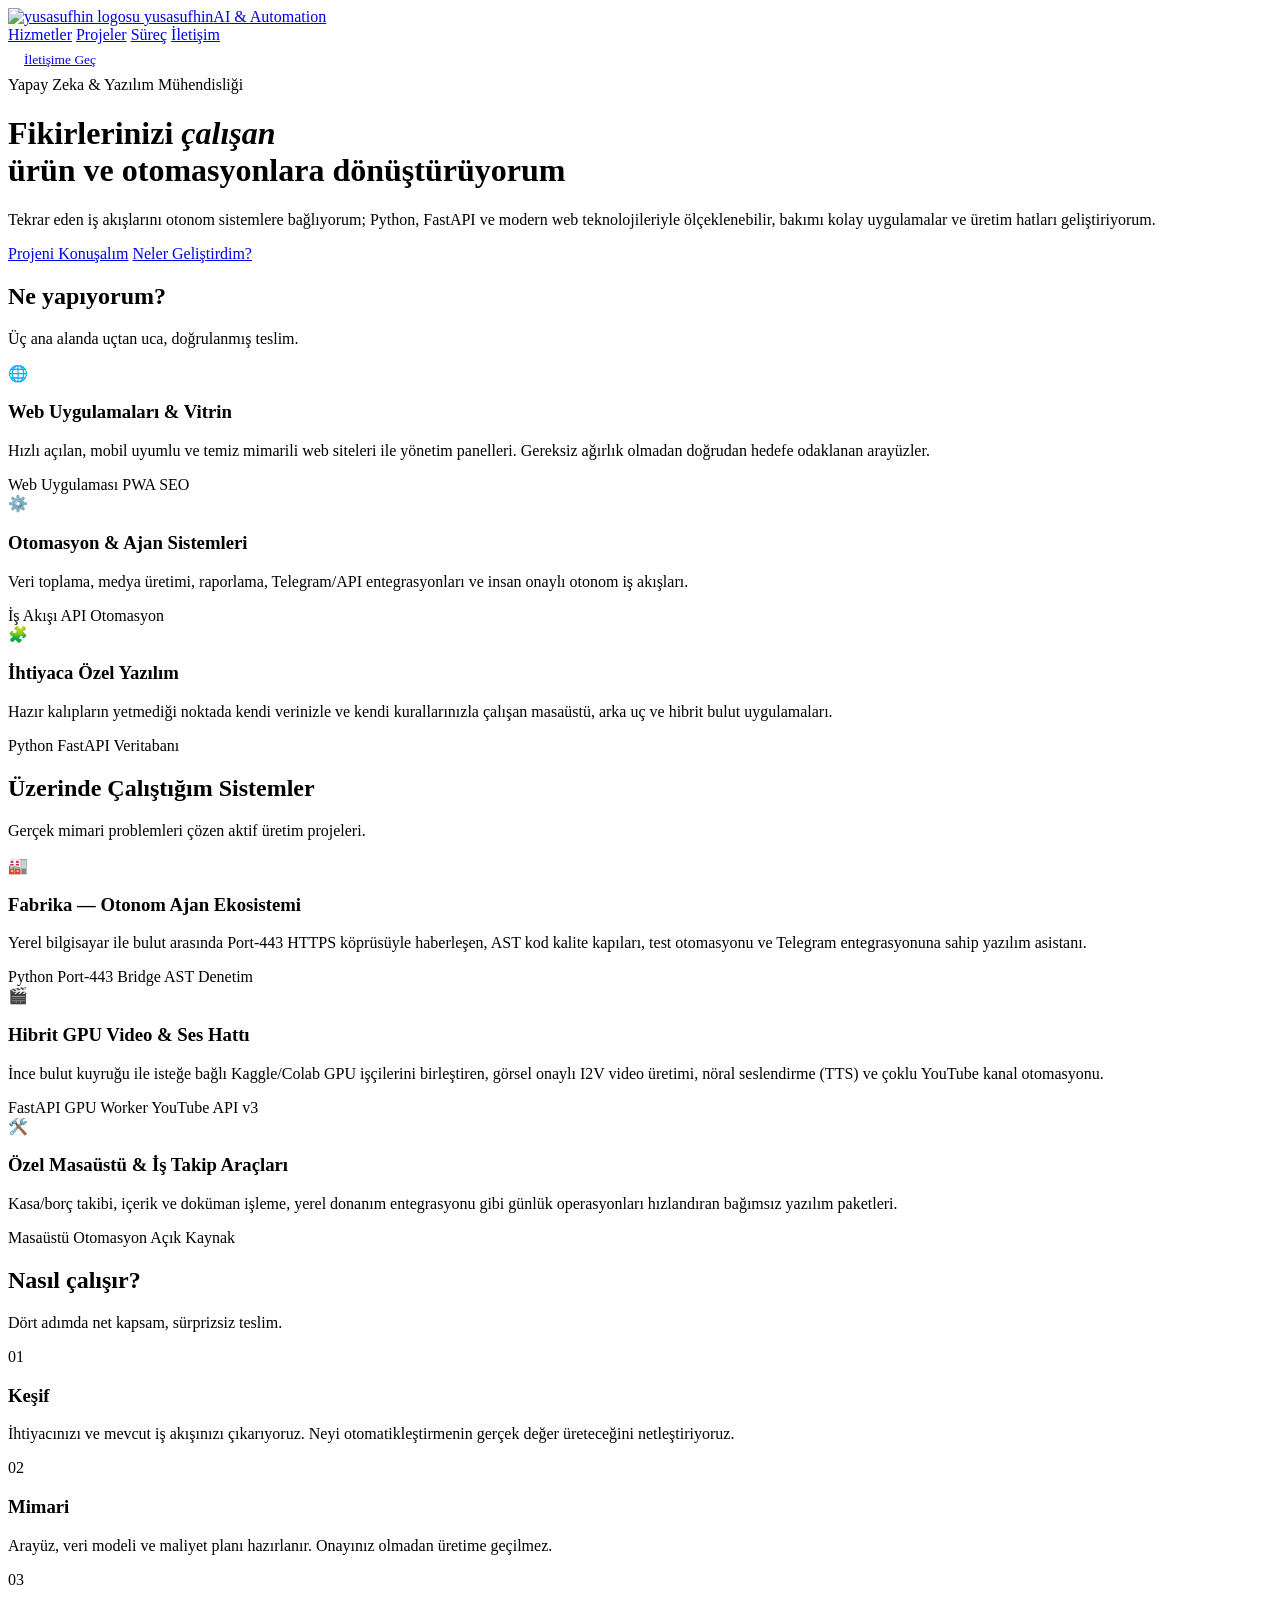
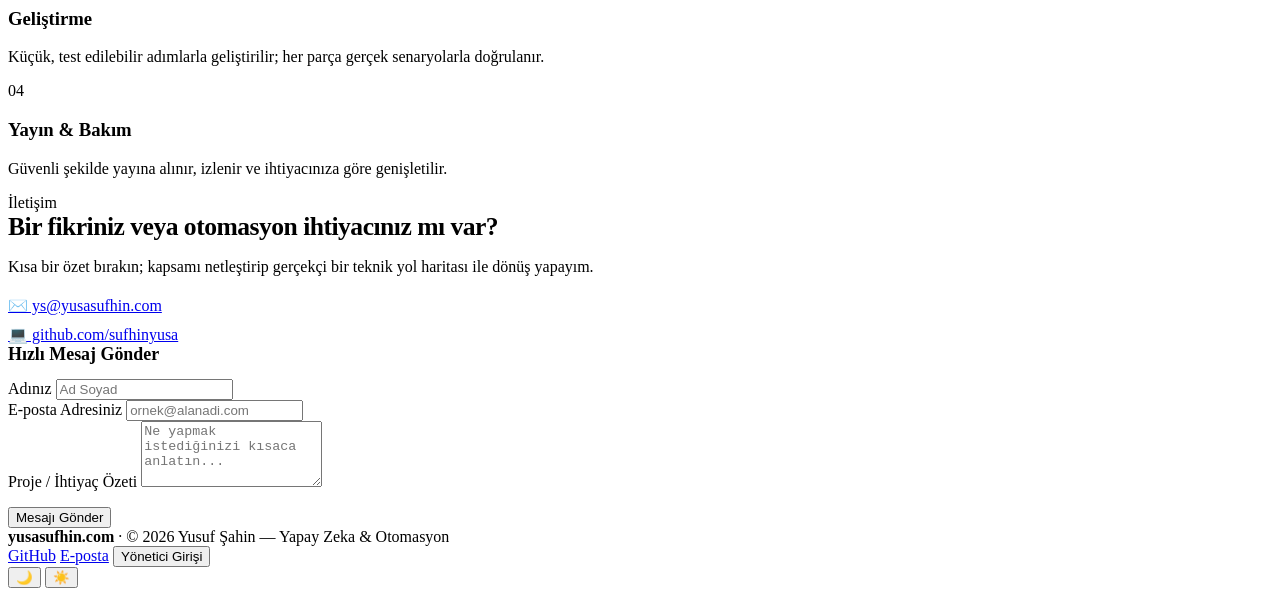
==== commit 840877cd: "v26: switch contact email to ys@yusasufhin.com and align Mac bridge auth" ====
--- a/static/index.html
+++ b/static/index.html
@@ -209,8 +209,8 @@
             Kısa bir özet bırakın; kapsamı netleştirip gerçekçi bir teknik yol haritası ile dönüş yapayım.
           </p>
           <div style="display:flex; flex-direction:column; gap:10px; margin-top:20px;">
-            <a class="site-btn site-btn-ghost" href="mailto:sahin.yusuf@outlook.com" style="justify-content:flex-start;">
-              ✉️ sahin.yusuf@outlook.com
+            <a class="site-btn site-btn-ghost" href="mailto:ys@yusasufhin.com" style="justify-content:flex-start;">
+              ✉️ ys@yusasufhin.com
             </a>
             <a class="site-btn site-btn-ghost" href="https://github.com/sufhinyusa" target="_blank" rel="noopener" style="justify-content:flex-start;">
               💻 github.com/sufhinyusa
@@ -246,7 +246,7 @@
       </div>
       <div class="site-footer-links">
         <a href="https://github.com/sufhinyusa" target="_blank" rel="noopener">GitHub</a>
-        <a href="mailto:sahin.yusuf@outlook.com">E-posta</a>
+        <a href="mailto:ys@yusasufhin.com">E-posta</a>
         <button class="site-link-btn" id="openGateBtn" type="button">Yönetici Girişi</button>
       </div>
     </footer>
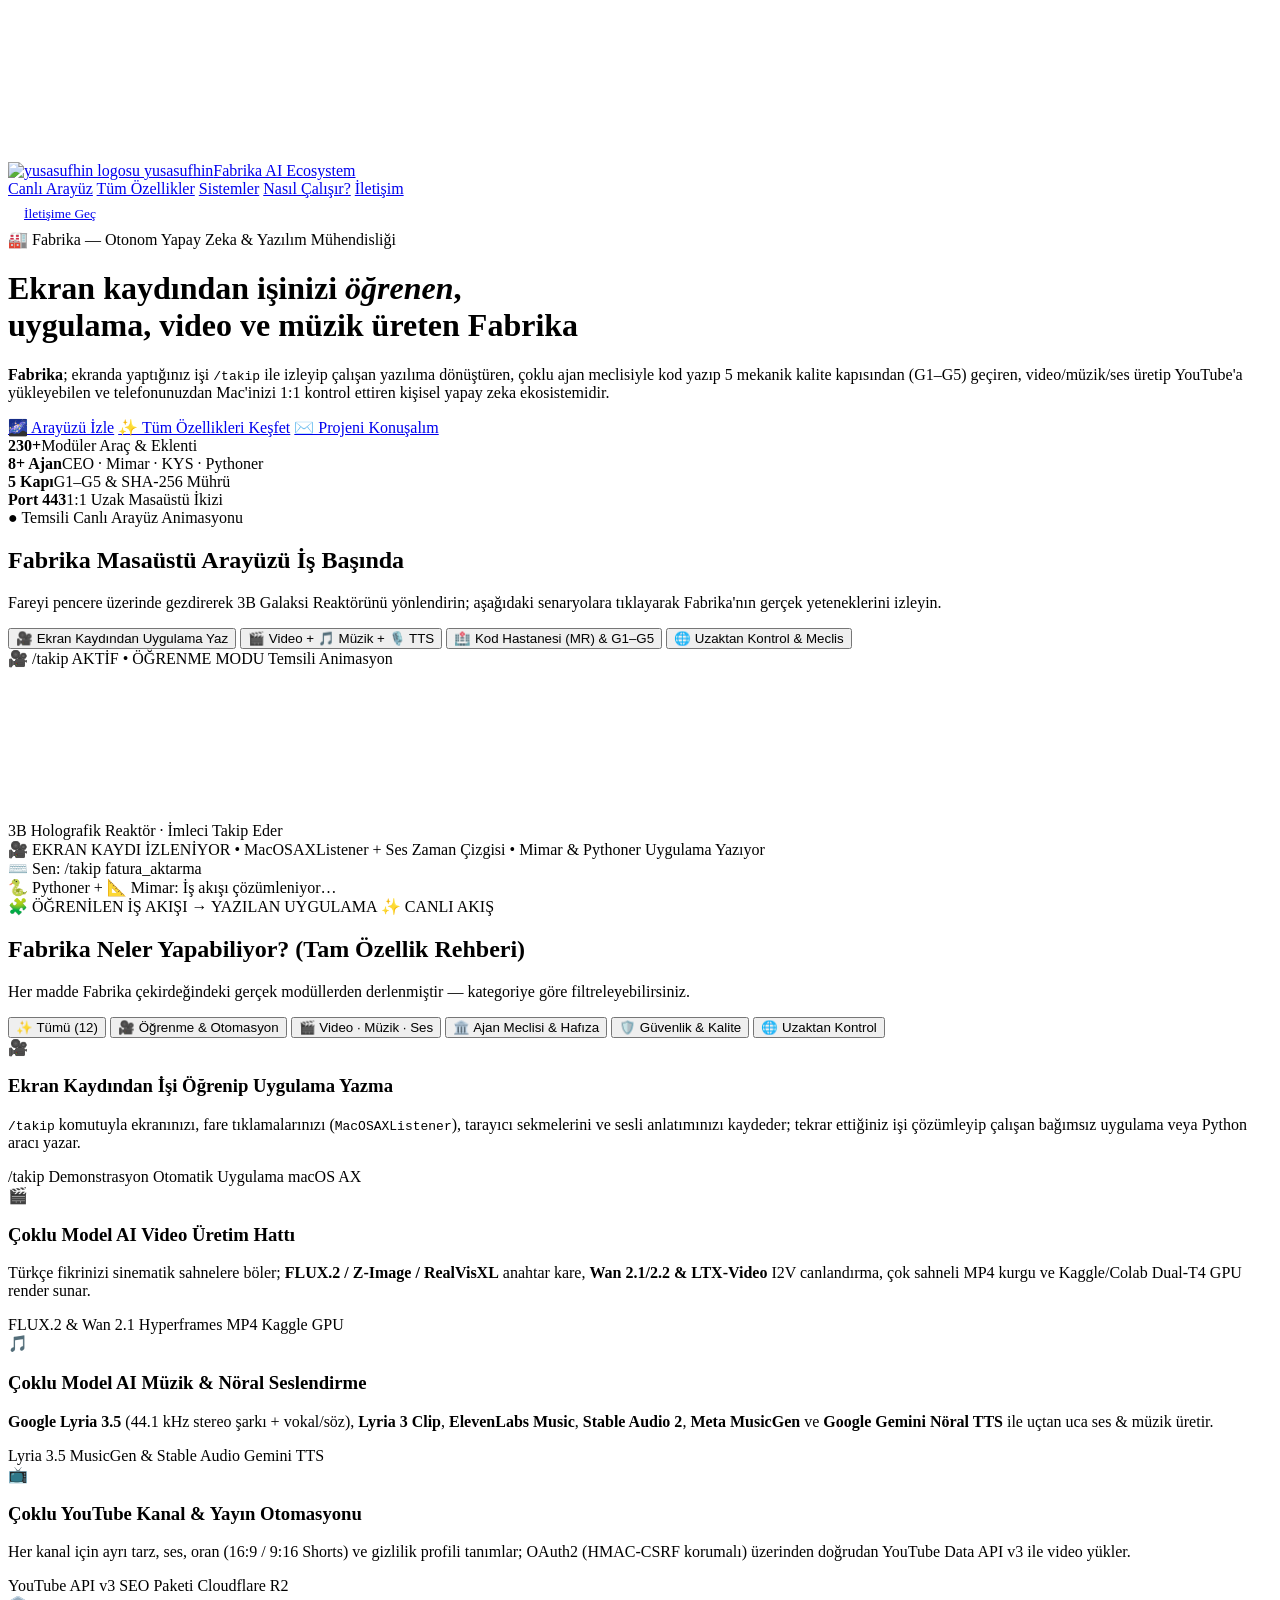
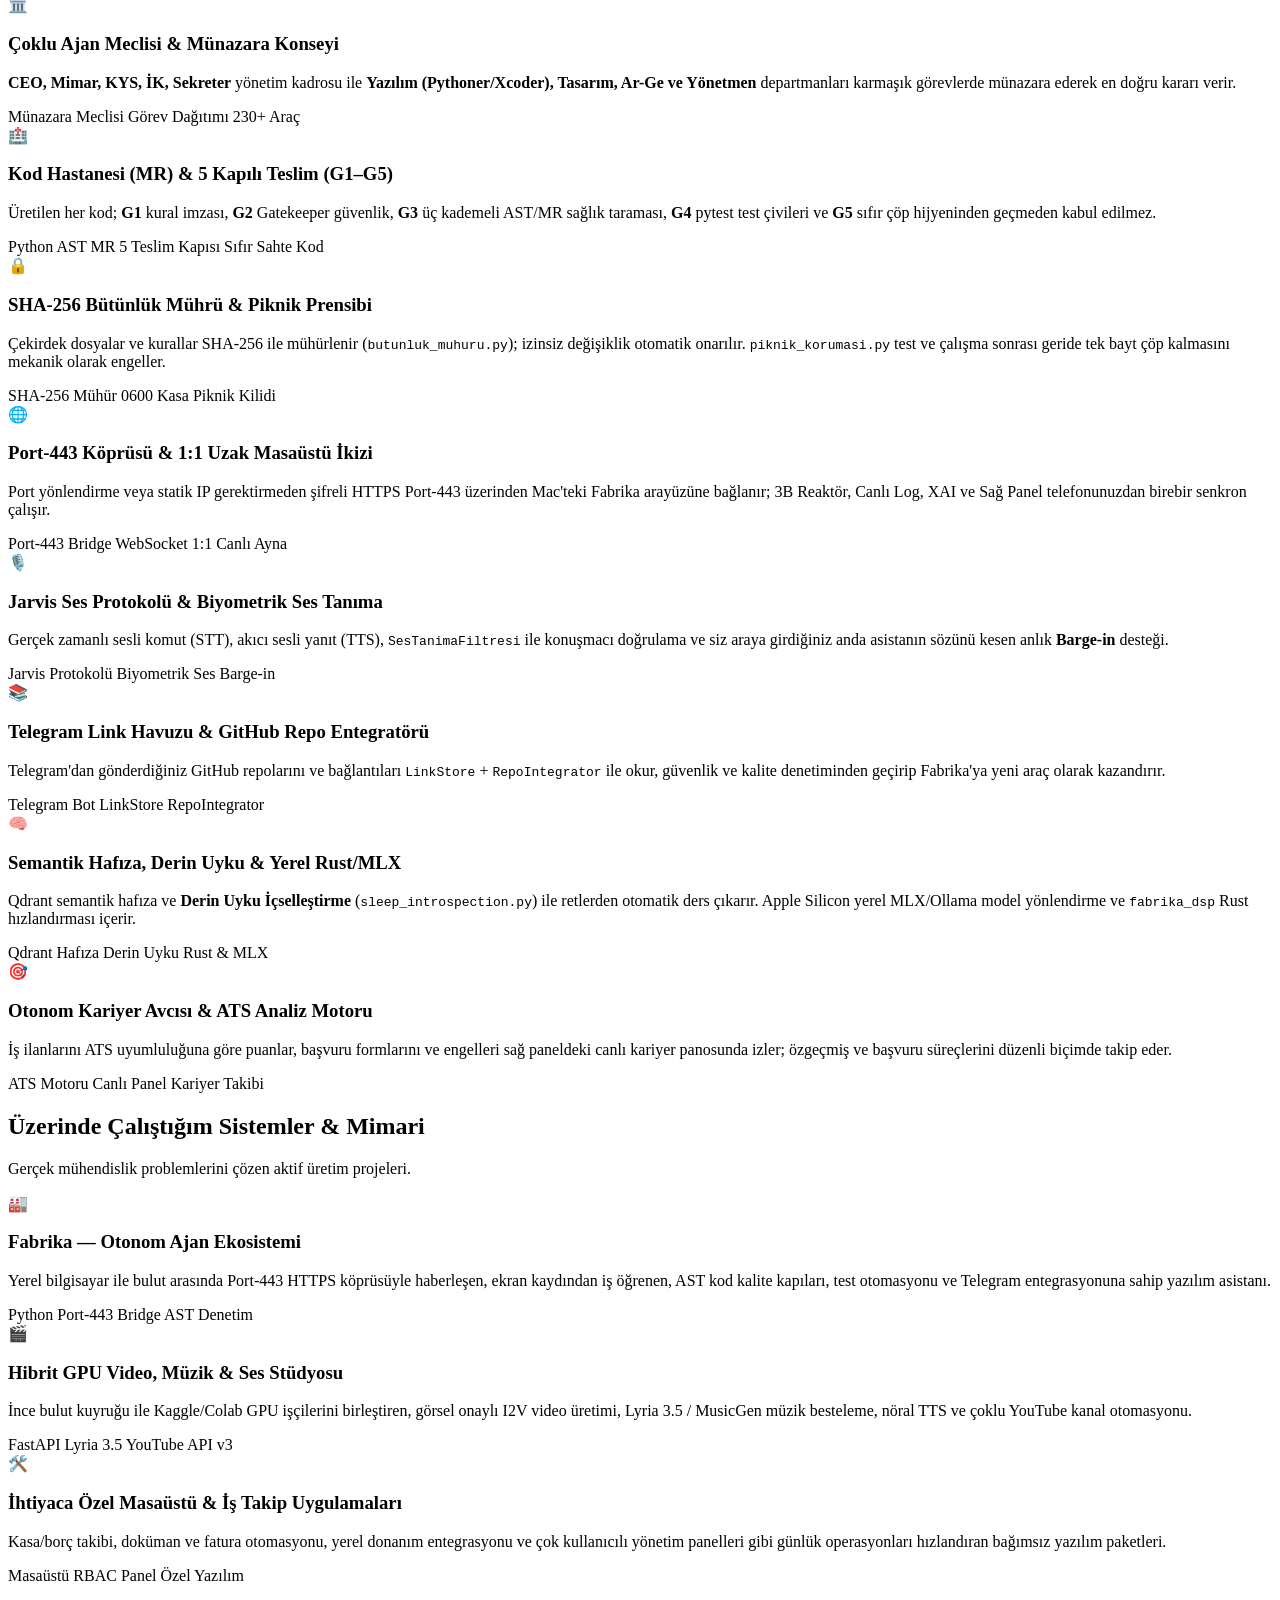
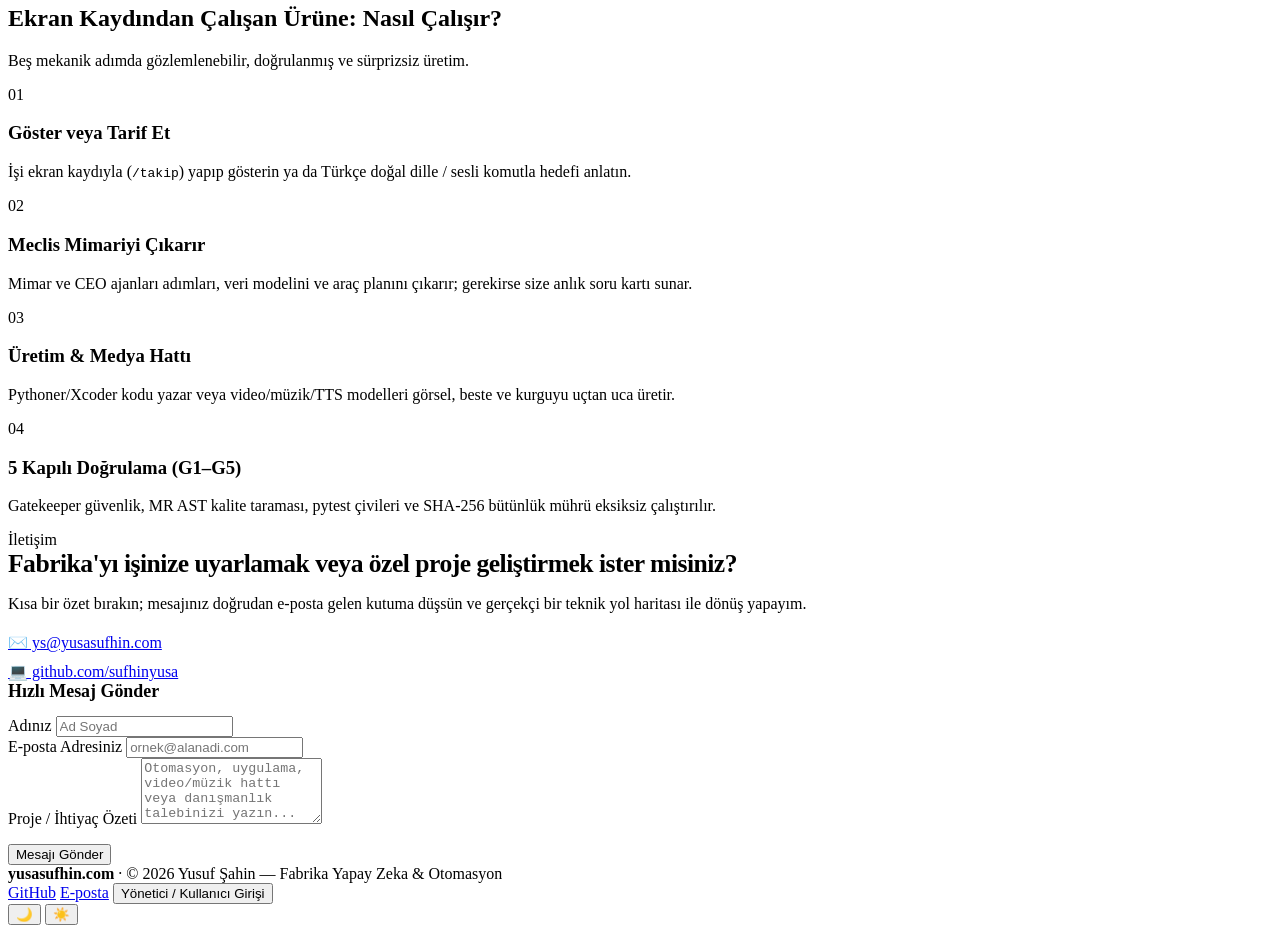
==== commit 352e312e: "v30: mouse-reactive homepage & animated Fabrika showcase, 3-btn admin RBAC, multi-recipient mail, Ly" ====
--- a/static/index.html
+++ b/static/index.html
@@ -3,19 +3,19 @@
 <head>
   <meta charset="UTF-8">
   <meta name="viewport" content="width=device-width, initial-scale=1.0, viewport-fit=cover">
-  <title>Yusuf Şahin — Yapay Zeka Çözümleri, Otomasyon &amp; Özel Yazılım</title>
-  <meta name="description" content="Yapay zeka destekli web uygulamaları, otonom iş akışı otomasyonları ve ihtiyaca özel Python/FastAPI yazılım çözümleri.">
+  <title>Yusuf Şahin — Fabrika Otonom Yapay Zeka Ekosistemi &amp; Özel Yazılım</title>
+  <meta name="description" content="Ekran kaydından işinizi öğrenip uygulama yazan, video/müzik/ses üreten, 5 kapılı kalite denetimli otonom yapay zeka sistemi Fabrika ve özel yazılım çözümleri.">
   <link rel="canonical" href="https://yusasufhin.com/">
 
   <!-- OpenGraph / Sosyal Paylaşım -->
   <meta property="og:type" content="website">
   <meta property="og:url" content="https://yusasufhin.com/">
-  <meta property="og:title" content="Yusuf Şahin — Yapay Zeka &amp; Otomasyon Geliştirme">
-  <meta property="og:description" content="Web uygulamaları, otonom ajan sistemleri, video/ses üretim hatları ve ihtiyaca özel yazılım çözümleri.">
+  <meta property="og:title" content="Yusuf Şahin — Fabrika Otonom Yapay Zeka &amp; Otomasyon">
+  <meta property="og:description" content="Ekran kaydından iş öğrenip uygulama yazabilen, video &amp; müzik üreten, Port-443 uzaktan kontrollü otonom Fabrika ekosistemi.">
   <meta property="og:locale" content="tr_TR">
   <meta name="twitter:card" content="summary">
-  <meta name="twitter:title" content="Yusuf Şahin — Yapay Zeka &amp; Otomasyon">
-  <meta name="twitter:description" content="Web uygulamaları, otomasyon sistemleri ve özel yazılım geliştirme.">
+  <meta name="twitter:title" content="Yusuf Şahin — Fabrika Yapay Zeka Ekosistemi">
+  <meta name="twitter:description" content="Ekran kaydından öğrenme, çoklu ajan meclisi, video/müzik/ses üretimi ve 5 kapılı güvenli teslim.">
 
   <link rel="manifest" href="/manifest.json">
   <meta name="theme-color" content="#07090e">
@@ -25,29 +25,33 @@
   <link rel="apple-touch-icon" href="/fabrika_icon.svg">
   <link rel="icon" type="image/svg+xml" href="/fabrika_icon.svg">
 
-  <link rel="stylesheet" href="/site.css?v=17">
+  <link rel="stylesheet" href="/site.css?v=30">
 </head>
 <body class="site-body">
 
+  <!-- Fare Hareketine Duyarlı Sinirsel Alan + Işık Aura -->
+  <canvas class="home-reactive-canvas" id="homeReactiveCanvas" aria-hidden="true"></canvas>
+  <div class="home-cursor-aura" id="homeCursorAura" aria-hidden="true"></div>
   <div class="site-ambient" aria-hidden="true"></div>
 
   <nav class="site-nav" id="siteTopNav" aria-label="Ana gezinme">
     <div class="site-nav-inner">
       <a class="site-brand" href="/">
         <img src="/fabrika_icon.svg" alt="yusasufhin logosu">
-        <span>yusasufhin<span class="site-brand-sub" lang="en">AI &amp; Automation</span></span>
+        <span>yusasufhin<span class="site-brand-sub" lang="en">Fabrika AI Ecosystem</span></span>
       </a>
       <div class="site-nav-links">
-        <a href="#hizmetler">Hizmetler</a>
-        <a href="#projeler">Projeler</a>
-        <a href="#surec">Süreç</a>
+        <a href="#fabrika-vitrin">Canlı Arayüz</a>
+        <a href="#fabrika-ozellikler">Tüm Özellikler</a>
+        <a href="#projeler">Sistemler</a>
+        <a href="#surec">Nasıl Çalışır?</a>
         <a href="#iletisim">İletişim</a>
       </div>
       <div style="display:flex; align-items:center; gap:8px; margin-left:auto;">
         <a class="site-btn site-btn-ghost" id="studioQuickLink" href="/lab.html" hidden style="padding:8px 14px; font-size:0.84rem;">
-          Stüdyo →
+          Panel →
         </a>
-        <a class="site-btn site-btn-primary" href="#iletisim" style="padding:8px 16px; font-size:0.84rem;">
+        <a class="site-btn site-btn-primary magnetic-btn" href="#iletisim" style="padding:8px 16px; font-size:0.84rem;">
           İletişime Geç
         </a>
       </div>
@@ -56,82 +60,295 @@
 
   <div class="site-shell">
 
-    <header class="site-hero">
-      <span class="site-eyebrow">Yapay Zeka &amp; Yazılım Mühendisliği</span>
-      <h1>Fikirlerinizi <em>çalışan</em><br>ürün ve otomasyonlara dönüştürüyorum</h1>
+    <!-- 1. ETKİLEŞİMLİ HERO -->
+    <header class="site-hero home-hero-creative">
+      <span class="site-eyebrow">🏭 Fabrika — Otonom Yapay Zeka &amp; Yazılım Mühendisliği</span>
+      <h1>Ekran kaydından işinizi <em>öğrenen</em>,<br>uygulama, video ve müzik üreten Fabrika</h1>
       <p class="site-lead">
-        Tekrar eden iş akışlarını otonom sistemlere bağlıyorum; Python, FastAPI ve modern web
-        teknolojileriyle ölçeklenebilir, bakımı kolay uygulamalar ve üretim hatları geliştiriyorum.
+        <strong>Fabrika</strong>; ekranda yaptığınız işi <code>/takip</code> ile izleyip çalışan yazılıma dönüştüren,
+        çoklu ajan meclisiyle kod yazıp 5 mekanik kalite kapısından (G1–G5) geçiren, video/müzik/ses üretip
+        YouTube'a yükleyebilen ve telefonunuzdan Mac'inizi 1:1 kontrol ettiren kişisel yapay zeka ekosistemidir.
       </p>
       <div class="site-hero-actions">
-        <a class="site-btn site-btn-primary" href="#iletisim">Projeni Konuşalım</a>
-        <a class="site-btn site-btn-ghost" href="#projeler">Neler Geliştirdim?</a>
+        <a class="site-btn site-btn-primary magnetic-btn" href="#fabrika-vitrin">🌌 Arayüzü İzle</a>
+        <a class="site-btn site-btn-ghost magnetic-btn" href="#fabrika-ozellikler">✨ Tüm Özellikleri Keşfet</a>
+        <a class="site-btn site-btn-ghost magnetic-btn" href="#iletisim">✉️ Projeni Konuşalım</a>
+      </div>
+      <div class="home-stat-strip" aria-label="Fabrika temel yetenek özetleri">
+        <div class="home-stat-pill"><strong>230+</strong><span>Modüler Araç &amp; Eklenti</span></div>
+        <div class="home-stat-pill"><strong>8+ Ajan</strong><span>CEO · Mimar · KYS · Pythoner</span></div>
+        <div class="home-stat-pill"><strong>5 Kapı</strong><span>G1–G5 &amp; SHA-256 Mührü</span></div>
+        <div class="home-stat-pill"><strong>Port 443</strong><span>1:1 Uzak Masaüstü İkizi</span></div>
       </div>
     </header>
 
-    <section class="site-section" id="hizmetler">
+    <!-- 2. HAREKETLİ FABRİKA ARAYÜZ VİTRİNİ (TEMSİLİ CANLI REPLİKA) -->
+    <section class="site-section reveal-on-scroll" id="fabrika-vitrin">
       <div class="site-section-head">
-        <h2>Ne yapıyorum?</h2>
-        <p>Üç ana alanda uçtan uca, doğrulanmış teslim.</p>
+        <div>
+          <span class="site-eyebrow" style="margin-bottom:10px;">● Temsili Canlı Arayüz Animasyonu</span>
+          <h2>Fabrika Masaüstü Arayüzü İş Başında</h2>
+          <p>Fareyi pencere üzerinde gezdirerek 3B Galaksi Reaktörünü yönlendirin; aşağıdaki senaryolara tıklayarak Fabrika'nın gerçek yeteneklerini izleyin.</p>
+        </div>
+      </div>
+
+      <div class="demo-scene-tabs" role="group" aria-label="Fabrika demo senaryoları">
+        <button type="button" class="demo-scene-btn active" data-demo-scene="0" aria-pressed="true">🎥 Ekran Kaydından Uygulama Yaz</button>
+        <button type="button" class="demo-scene-btn" data-demo-scene="1" aria-pressed="false">🎬 Video + 🎵 Müzik + 🎙️ TTS</button>
+        <button type="button" class="demo-scene-btn" data-demo-scene="2" aria-pressed="false">🏥 Kod Hastanesi (MR) &amp; G1–G5</button>
+        <button type="button" class="demo-scene-btn" data-demo-scene="3" aria-pressed="false">🌐 Uzaktan Kontrol &amp; Meclis</button>
+      </div>
+
+      <div class="demo-fabrika-window" id="fabrikaShowcase">
+        <!-- Sol Sütun: Gerçek Fabrika AnaYuz Arayüz İkizi -->
+        <div class="demo-fab-left">
+          <div class="demo-fab-titlebar">
+            <div class="demo-tl-group" aria-hidden="true">
+              <span class="demo-tl r"></span>
+              <span class="demo-tl y"></span>
+              <span class="demo-tl g"></span>
+            </div>
+            <span class="demo-orb-pill" id="demoOrbBadge">🎥 /takip AKTİF • ÖĞRENME MODU</span>
+            <span class="demo-honest-tag">Temsili Animasyon</span>
+          </div>
+
+          <div class="demo-reactor-stage">
+            <canvas id="demoReactorCanvas"></canvas>
+            <div class="demo-reactor-caption">3B Holografik Reaktör · İmleci Takip Eder</div>
+          </div>
+
+          <div class="demo-ribbon">
+            <div class="demo-ribbon-track" id="demoRibbonText">
+              🎥 EKRAN KAYDI İZLENİYOR • MacOSAXListener + Ses Zaman Çizgisi • Mimar &amp; Pythoner Uygulama Yazıyor
+            </div>
+          </div>
+
+          <div class="demo-console">
+            <div class="demo-console-line user">
+              <span class="demo-sender-user">⌨️ Sen:</span>
+              <span id="demoTypedCmd">/takip fatura_aktarma</span><span class="demo-caret" aria-hidden="true"></span>
+            </div>
+            <div class="demo-console-line agent">
+              <span class="demo-sender-agent" id="demoAgentName">🐍 Pythoner + 📐 Mimar:</span>
+              <span id="demoAgentReply">İş akışı çözümleniyor…</span>
+            </div>
+            <div class="demo-log-box" id="demoLogLines"></div>
+          </div>
+        </div>
+
+        <!-- Sağ Sütun: Fabrika Kaymalı Sağ Panel İkizi -->
+        <aside class="demo-fab-right" aria-label="Fabrika sağ panel önizlemesi">
+          <div class="demo-right-head">
+            <span id="demoRightTitle">🧩 ÖĞRENİLEN İŞ AKIŞI → YAZILAN UYGULAMA</span>
+            <span class="demo-badge-live">✨ CANLI AKIŞ</span>
+          </div>
+          <div class="demo-facts-list" id="demoRightFacts"></div>
+          <pre class="demo-code-block" id="demoRightCode"></pre>
+        </aside>
+      </div>
+    </section>
+
+    <!-- 3. TÜM FABRİKA ÖZELLİKLERİ KATALOĞU (KODDAN DOĞRULANMIŞ %100 GERÇEK) -->
+    <section class="site-section reveal-on-scroll" id="fabrika-ozellikler">
+      <div class="site-section-head">
+        <h2>Fabrika Neler Yapabiliyor? (Tam Özellik Rehberi)</h2>
+        <p>Her madde Fabrika çekirdeğindeki gerçek modüllerden derlenmiştir — kategoriye göre filtreleyebilirsiniz.</p>
+      </div>
+
+      <div class="demo-scene-tabs" role="group" aria-label="Özellik kategorileri">
+        <button type="button" class="demo-scene-btn active" data-feat-filter="all" aria-pressed="true">✨ Tümü (12)</button>
+        <button type="button" class="demo-scene-btn" data-feat-filter="ogrenme" aria-pressed="false">🎥 Öğrenme &amp; Otomasyon</button>
+        <button type="button" class="demo-scene-btn" data-feat-filter="medya" aria-pressed="false">🎬 Video · Müzik · Ses</button>
+        <button type="button" class="demo-scene-btn" data-feat-filter="ajan" aria-pressed="false">🏛️ Ajan Meclisi &amp; Hafıza</button>
+        <button type="button" class="demo-scene-btn" data-feat-filter="guvenlik" aria-pressed="false">🛡️ Güvenlik &amp; Kalite</button>
+        <button type="button" class="demo-scene-btn" data-feat-filter="uzak" aria-pressed="false">🌐 Uzaktan Kontrol</button>
       </div>
 
       <div class="site-grid">
-        <article class="site-card">
+        <article class="site-card tilt-card" data-feat-cat="ogrenme">
+          <div class="site-card-icon">🎥</div>
+          <h3>Ekran Kaydından İşi Öğrenip Uygulama Yazma</h3>
+          <p>
+            <code>/takip</code> komutuyla ekranınızı, fare tıklamalarınızı (<code>MacOSAXListener</code>), tarayıcı sekmelerini ve
+            sesli anlatımınızı kaydeder; tekrar ettiğiniz işi çözümleyip çalışan bağımsız uygulama veya Python aracı yazar.
+          </p>
+          <div class="site-tags">
+            <span class="site-tag">/takip Demonstrasyon</span>
+            <span class="site-tag">Otomatik Uygulama</span>
+            <span class="site-tag">macOS AX</span>
+          </div>
+        </article>
+
+        <article class="site-card tilt-card" data-feat-cat="medya">
+          <div class="site-card-icon">🎬</div>
+          <h3>Çoklu Model AI Video Üretim Hattı</h3>
+          <p>
+            Türkçe fikrinizi sinematik sahnelere böler; <strong>FLUX.2 / Z-Image / RealVisXL</strong> anahtar kare,
+            <strong>Wan 2.1/2.2 &amp; LTX-Video</strong> I2V canlandırma, çok sahneli MP4 kurgu ve Kaggle/Colab Dual-T4 GPU render sunar.
+          </p>
+          <div class="site-tags">
+            <span class="site-tag">FLUX.2 &amp; Wan 2.1</span>
+            <span class="site-tag">Hyperframes MP4</span>
+            <span class="site-tag">Kaggle GPU</span>
+          </div>
+        </article>
+
+        <article class="site-card tilt-card" data-feat-cat="medya">
+          <div class="site-card-icon">🎵</div>
+          <h3>Çoklu Model AI Müzik &amp; Nöral Seslendirme</h3>
+          <p>
+            <strong>Google Lyria 3.5</strong> (44.1 kHz stereo şarkı + vokal/söz), <strong>Lyria 3 Clip</strong>,
+            <strong>ElevenLabs Music</strong>, <strong>Stable Audio 2</strong>, <strong>Meta MusicGen</strong> ve
+            <strong>Google Gemini Nöral TTS</strong> ile uçtan uca ses &amp; müzik üretir.
+          </p>
+          <div class="site-tags">
+            <span class="site-tag">Lyria 3.5</span>
+            <span class="site-tag">MusicGen &amp; Stable Audio</span>
+            <span class="site-tag">Gemini TTS</span>
+          </div>
+        </article>
+
+        <article class="site-card tilt-card" data-feat-cat="medya">
+          <div class="site-card-icon">📺</div>
+          <h3>Çoklu YouTube Kanal &amp; Yayın Otomasyonu</h3>
+          <p>
+            Her kanal için ayrı tarz, ses, oran (16:9 / 9:16 Shorts) ve gizlilik profili tanımlar;
+            OAuth2 (HMAC-CSRF korumalı) üzerinden doğrudan YouTube Data API v3 ile video yükler.
+          </p>
+          <div class="site-tags">
+            <span class="site-tag">YouTube API v3</span>
+            <span class="site-tag">SEO Paketi</span>
+            <span class="site-tag">Cloudflare R2</span>
+          </div>
+        </article>
+
+        <article class="site-card tilt-card" data-feat-cat="ajan">
+          <div class="site-card-icon">🏛️</div>
+          <h3>Çoklu Ajan Meclisi &amp; Münazara Konseyi</h3>
+          <p>
+            <strong>CEO, Mimar, KYS, İK, Sekreter</strong> yönetim kadrosu ile <strong>Yazılım (Pythoner/Xcoder),
+            Tasarım, Ar-Ge ve Yönetmen</strong> departmanları karmaşık görevlerde münazara ederek en doğru kararı verir.
+          </p>
+          <div class="site-tags">
+            <span class="site-tag">Münazara Meclisi</span>
+            <span class="site-tag">Görev Dağıtımı</span>
+            <span class="site-tag">230+ Araç</span>
+          </div>
+        </article>
+
+        <article class="site-card tilt-card" data-feat-cat="guvenlik">
+          <div class="site-card-icon">🏥</div>
+          <h3>Kod Hastanesi (MR) &amp; 5 Kapılı Teslim (G1–G5)</h3>
+          <p>
+            Üretilen her kod; <strong>G1</strong> kural imzası, <strong>G2</strong> Gatekeeper güvenlik, <strong>G3</strong> üç kademeli AST/MR
+            sağlık taraması, <strong>G4</strong> pytest test çivileri ve <strong>G5</strong> sıfır çöp hijyeninden geçmeden kabul edilmez.
+          </p>
+          <div class="site-tags">
+            <span class="site-tag">Python AST MR</span>
+            <span class="site-tag">5 Teslim Kapısı</span>
+            <span class="site-tag">Sıfır Sahte Kod</span>
+          </div>
+        </article>
+
+        <article class="site-card tilt-card" data-feat-cat="guvenlik">
+          <div class="site-card-icon">🔒</div>
+          <h3>SHA-256 Bütünlük Mührü &amp; Piknik Prensibi</h3>
+          <p>
+            Çekirdek dosyalar ve kurallar SHA-256 ile mühürlenir (<code>butunluk_muhuru.py</code>); izinsiz değişiklik otomatik onarılır.
+            <code>piknik_korumasi.py</code> test ve çalışma sonrası geride tek bayt çöp kalmasını mekanik olarak engeller.
+          </p>
+          <div class="site-tags">
+            <span class="site-tag">SHA-256 Mühür</span>
+            <span class="site-tag">0600 Kasa</span>
+            <span class="site-tag">Piknik Kilidi</span>
+          </div>
+        </article>
+
+        <article class="site-card tilt-card" data-feat-cat="uzak">
           <div class="site-card-icon">🌐</div>
-          <h3>Web Uygulamaları &amp; Vitrin</h3>
-          <p>
-            Hızlı açılan, mobil uyumlu ve temiz mimarili web siteleri ile yönetim panelleri.
-            Gereksiz ağırlık olmadan doğrudan hedefe odaklanan arayüzler.
-          </p>
-          <div class="site-tags">
-            <span class="site-tag">Web Uygulaması</span>
-            <span class="site-tag">PWA</span>
-            <span class="site-tag">SEO</span>
-          </div>
-        </article>
-
-        <article class="site-card">
-          <div class="site-card-icon">⚙️</div>
-          <h3>Otomasyon &amp; Ajan Sistemleri</h3>
-          <p>
-            Veri toplama, medya üretimi, raporlama, Telegram/API entegrasyonları ve
-            insan onaylı otonom iş akışları.
-          </p>
-          <div class="site-tags">
-            <span class="site-tag">İş Akışı</span>
-            <span class="site-tag">API</span>
-            <span class="site-tag">Otomasyon</span>
-          </div>
-        </article>
-
-        <article class="site-card">
-          <div class="site-card-icon">🧩</div>
-          <h3>İhtiyaca Özel Yazılım</h3>
-          <p>
-            Hazır kalıpların yetmediği noktada kendi verinizle ve kendi kurallarınızla
-            çalışan masaüstü, arka uç ve hibrit bulut uygulamaları.
-          </p>
-          <div class="site-tags">
-            <span class="site-tag">Python</span>
-            <span class="site-tag">FastAPI</span>
-            <span class="site-tag">Veritabanı</span>
+          <h3>Port-443 Köprüsü &amp; 1:1 Uzak Masaüstü İkizi</h3>
+          <p>
+            Port yönlendirme veya statik IP gerektirmeden şifreli HTTPS Port-443 üzerinden Mac'teki Fabrika arayüzüne bağlanır;
+            3B Reaktör, Canlı Log, XAI ve Sağ Panel telefonunuzdan birebir senkron çalışır.
+          </p>
+          <div class="site-tags">
+            <span class="site-tag">Port-443 Bridge</span>
+            <span class="site-tag">WebSocket</span>
+            <span class="site-tag">1:1 Canlı Ayna</span>
+          </div>
+        </article>
+
+        <article class="site-card tilt-card" data-feat-cat="uzak">
+          <div class="site-card-icon">🎙️</div>
+          <h3>Jarvis Ses Protokolü &amp; Biyometrik Ses Tanıma</h3>
+          <p>
+            Gerçek zamanlı sesli komut (STT), akıcı sesli yanıt (TTS), <code>SesTanimaFiltresi</code> ile konuşmacı doğrulama
+            ve siz araya girdiğiniz anda asistanın sözünü kesen anlık <strong>Barge-in</strong> desteği.
+          </p>
+          <div class="site-tags">
+            <span class="site-tag">Jarvis Protokolü</span>
+            <span class="site-tag">Biyometrik Ses</span>
+            <span class="site-tag">Barge-in</span>
+          </div>
+        </article>
+
+        <article class="site-card tilt-card" data-feat-cat="ogrenme">
+          <div class="site-card-icon">📚</div>
+          <h3>Telegram Link Havuzu &amp; GitHub Repo Entegratörü</h3>
+          <p>
+            Telegram'dan gönderdiğiniz GitHub repolarını ve bağlantıları <code>LinkStore</code> + <code>RepoIntegrator</code> ile
+            okur, güvenlik ve kalite denetiminden geçirip Fabrika'ya yeni araç olarak kazandırır.
+          </p>
+          <div class="site-tags">
+            <span class="site-tag">Telegram Bot</span>
+            <span class="site-tag">LinkStore</span>
+            <span class="site-tag">RepoIntegrator</span>
+          </div>
+        </article>
+
+        <article class="site-card tilt-card" data-feat-cat="ajan">
+          <div class="site-card-icon">🧠</div>
+          <h3>Semantik Hafıza, Derin Uyku &amp; Yerel Rust/MLX</h3>
+          <p>
+            Qdrant semantik hafıza ve <strong>Derin Uyku İçselleştirme</strong> (<code>sleep_introspection.py</code>) ile retlerden
+            otomatik ders çıkarır. Apple Silicon yerel MLX/Ollama model yönlendirme ve <code>fabrika_dsp</code> Rust hızlandırması içerir.
+          </p>
+          <div class="site-tags">
+            <span class="site-tag">Qdrant Hafıza</span>
+            <span class="site-tag">Derin Uyku</span>
+            <span class="site-tag">Rust &amp; MLX</span>
+          </div>
+        </article>
+
+        <article class="site-card tilt-card" data-feat-cat="ogrenme">
+          <div class="site-card-icon">🎯</div>
+          <h3>Otonom Kariyer Avcısı &amp; ATS Analiz Motoru</h3>
+          <p>
+            İş ilanlarını ATS uyumluluğuna göre puanlar, başvuru formlarını ve engelleri sağ paneldeki canlı kariyer
+            panosunda izler; özgeçmiş ve başvuru süreçlerini düzenli biçimde takip eder.
+          </p>
+          <div class="site-tags">
+            <span class="site-tag">ATS Motoru</span>
+            <span class="site-tag">Canlı Panel</span>
+            <span class="site-tag">Kariyer Takibi</span>
           </div>
         </article>
       </div>
     </section>
 
-    <section class="site-section" id="projeler">
+    <!-- 4. ÜZERİNDE ÇALIŞTIĞIM SİSTEMLER (mevcut #projeler kimliği korunur) -->
+    <section class="site-section reveal-on-scroll" id="projeler">
       <div class="site-section-head">
-        <h2>Üzerinde Çalıştığım Sistemler</h2>
-        <p>Gerçek mimari problemleri çözen aktif üretim projeleri.</p>
+        <h2>Üzerinde Çalıştığım Sistemler &amp; Mimari</h2>
+        <p>Gerçek mühendislik problemlerini çözen aktif üretim projeleri.</p>
       </div>
 
       <div class="site-grid">
-        <article class="site-card">
+        <article class="site-card tilt-card">
           <div class="site-card-icon">🏭</div>
           <h3>Fabrika — Otonom Ajan Ekosistemi</h3>
           <p>
-            Yerel bilgisayar ile bulut arasında Port-443 HTTPS köprüsüyle haberleşen,
+            Yerel bilgisayar ile bulut arasında Port-443 HTTPS köprüsüyle haberleşen, ekran kaydından iş öğrenen,
             AST kod kalite kapıları, test otomasyonu ve Telegram entegrasyonuna sahip yazılım asistanı.
           </p>
           <div class="site-tags">
@@ -141,72 +358,74 @@
           </div>
         </article>
 
-        <article class="site-card">
+        <article class="site-card tilt-card">
           <div class="site-card-icon">🎬</div>
-          <h3>Hibrit GPU Video &amp; Ses Hattı</h3>
-          <p>
-            İnce bulut kuyruğu ile isteğe bağlı Kaggle/Colab GPU işçilerini birleştiren,
-            görsel onaylı I2V video üretimi, nöral seslendirme (TTS) ve çoklu YouTube kanal otomasyonu.
+          <h3>Hibrit GPU Video, Müzik &amp; Ses Stüdyosu</h3>
+          <p>
+            İnce bulut kuyruğu ile Kaggle/Colab GPU işçilerini birleştiren, görsel onaylı I2V video üretimi,
+            Lyria 3.5 / MusicGen müzik besteleme, nöral TTS ve çoklu YouTube kanal otomasyonu.
           </p>
           <div class="site-tags">
             <span class="site-tag">FastAPI</span>
-            <span class="site-tag">GPU Worker</span>
+            <span class="site-tag">Lyria 3.5</span>
             <span class="site-tag">YouTube API v3</span>
           </div>
         </article>
 
-        <article class="site-card">
+        <article class="site-card tilt-card">
           <div class="site-card-icon">🛠️</div>
-          <h3>Özel Masaüstü &amp; İş Takip Araçları</h3>
-          <p>
-            Kasa/borç takibi, içerik ve doküman işleme, yerel donanım entegrasyonu gibi
-            günlük operasyonları hızlandıran bağımsız yazılım paketleri.
+          <h3>İhtiyaca Özel Masaüstü &amp; İş Takip Uygulamaları</h3>
+          <p>
+            Kasa/borç takibi, doküman ve fatura otomasyonu, yerel donanım entegrasyonu ve çok kullanıcılı
+            yönetim panelleri gibi günlük operasyonları hızlandıran bağımsız yazılım paketleri.
           </p>
           <div class="site-tags">
             <span class="site-tag">Masaüstü</span>
-            <span class="site-tag">Otomasyon</span>
-            <span class="site-tag">Açık Kaynak</span>
+            <span class="site-tag">RBAC Panel</span>
+            <span class="site-tag">Özel Yazılım</span>
           </div>
         </article>
       </div>
     </section>
 
-    <section class="site-section" id="surec">
+    <!-- 5. NASIL ÇALIŞIR? (EKRAN KAYDINDAN TESLİME 5 ADIM) -->
+    <section class="site-section reveal-on-scroll" id="surec">
       <div class="site-section-head">
-        <h2>Nasıl çalışır?</h2>
-        <p>Dört adımda net kapsam, sürprizsiz teslim.</p>
+        <h2>Ekran Kaydından Çalışan Ürüne: Nasıl Çalışır?</h2>
+        <p>Beş mekanik adımda gözlemlenebilir, doğrulanmış ve sürprizsiz üretim.</p>
       </div>
       <div class="site-grid site-grid-4">
-        <article class="site-card">
+        <article class="site-card tilt-card">
           <div class="site-card-icon">01</div>
-          <h3>Keşif</h3>
-          <p>İhtiyacınızı ve mevcut iş akışınızı çıkarıyoruz. Neyi otomatikleştirmenin gerçek değer üreteceğini netleştiriyoruz.</p>
-        </article>
-        <article class="site-card">
+          <h3>Göster veya Tarif Et</h3>
+          <p>İşi ekran kaydıyla (<code>/takip</code>) yapıp gösterin ya da Türkçe doğal dille / sesli komutla hedefi anlatın.</p>
+        </article>
+        <article class="site-card tilt-card">
           <div class="site-card-icon">02</div>
-          <h3>Mimari</h3>
-          <p>Arayüz, veri modeli ve maliyet planı hazırlanır. Onayınız olmadan üretime geçilmez.</p>
-        </article>
-        <article class="site-card">
+          <h3>Meclis Mimariyi Çıkarır</h3>
+          <p>Mimar ve CEO ajanları adımları, veri modelini ve araç planını çıkarır; gerekirse size anlık soru kartı sunar.</p>
+        </article>
+        <article class="site-card tilt-card">
           <div class="site-card-icon">03</div>
-          <h3>Geliştirme</h3>
-          <p>Küçük, test edilebilir adımlarla geliştirilir; her parça gerçek senaryolarla doğrulanır.</p>
-        </article>
-        <article class="site-card">
+          <h3>Üretim &amp; Medya Hattı</h3>
+          <p>Pythoner/Xcoder kodu yazar veya video/müzik/TTS modelleri görsel, beste ve kurguyu uçtan uca üretir.</p>
+        </article>
+        <article class="site-card tilt-card">
           <div class="site-card-icon">04</div>
-          <h3>Yayın &amp; Bakım</h3>
-          <p>Güvenli şekilde yayına alınır, izlenir ve ihtiyacınıza göre genişletilir.</p>
+          <h3>5 Kapılı Doğrulama (G1–G5)</h3>
+          <p>Gatekeeper güvenlik, MR AST kalite taraması, pytest çivileri ve SHA-256 bütünlük mührü eksiksiz çalıştırılır.</p>
         </article>
       </div>
     </section>
 
-    <section class="site-section" id="iletisim">
+    <!-- 6. İLETİŞİM FORMU (doğrudan kayıtlı alıcı e-postalarına + Telegram'a iletilir) -->
+    <section class="site-section reveal-on-scroll" id="iletisim">
       <div class="site-contact-grid">
-        <div class="site-card">
+        <div class="site-card tilt-card">
           <span class="site-eyebrow" style="margin-bottom:14px;">İletişim</span>
-          <h2 style="margin:0 0 12px; font-size:1.6rem; letter-spacing:-0.02em;">Bir fikriniz veya otomasyon ihtiyacınız mı var?</h2>
-          <p>
-            Kısa bir özet bırakın; kapsamı netleştirip gerçekçi bir teknik yol haritası ile dönüş yapayım.
+          <h2 style="margin:0 0 12px; font-size:1.6rem; letter-spacing:-0.02em;">Fabrika'yı işinize uyarlamak veya özel proje geliştirmek ister misiniz?</h2>
+          <p>
+            Kısa bir özet bırakın; mesajınız doğrudan e-posta gelen kutuma düşsün ve gerçekçi bir teknik yol haritası ile dönüş yapayım.
           </p>
           <div style="display:flex; flex-direction:column; gap:10px; margin-top:20px;">
             <a class="site-btn site-btn-ghost" href="mailto:ys@yusasufhin.com" style="justify-content:flex-start;">
@@ -230,10 +449,10 @@
           </div>
           <div class="site-field">
             <label for="contactMsg">Proje / İhtiyaç Özeti</label>
-            <textarea id="contactMsg" name="message" class="site-textarea" rows="4" required placeholder="Ne yapmak istediğinizi kısaca anlatın..."></textarea>
+            <textarea id="contactMsg" name="message" class="site-textarea" rows="4" required placeholder="Otomasyon, uygulama, video/müzik hattı veya danışmanlık talebinizi yazın..."></textarea>
           </div>
           <p class="site-contact-status" id="contactStatus" role="status" aria-live="polite"></p>
-          <button class="site-btn site-btn-primary site-btn-block" id="contactSubmitBtn" type="submit">
+          <button class="site-btn site-btn-primary site-btn-block magnetic-btn" id="contactSubmitBtn" type="submit">
             Mesajı Gönder
           </button>
         </form>
@@ -242,26 +461,32 @@
 
     <footer class="site-footer">
       <div>
-        <strong>yusasufhin.com</strong> · © 2026 Yusuf Şahin — Yapay Zeka &amp; Otomasyon
+        <strong>yusasufhin.com</strong> · © 2026 Yusuf Şahin — Fabrika Yapay Zeka &amp; Otomasyon
       </div>
       <div class="site-footer-links">
         <a href="https://github.com/sufhinyusa" target="_blank" rel="noopener">GitHub</a>
         <a href="mailto:ys@yusasufhin.com">E-posta</a>
-        <button class="site-link-btn" id="openGateBtn" type="button">Yönetici Girişi</button>
+        <button class="site-link-btn" id="openGateBtn" type="button">Yönetici / Kullanıcı Girişi</button>
       </div>
     </footer>
 
   </div>
 
-  <!-- YÖNETİCİ GİRİŞ KAPISI (yalnızca talep edildiğinde açılır; ilk açılışta asla siteyi kapatmaz) -->
+  <!-- YÖNETİCİ & KULLANICI GİRİŞ KAPISI (yalnızca talep edildiğinde açılır; ilk açılışta asla siteyi kapatmaz) -->
   <div class="site-gate" id="siteGate" hidden>
     <form class="site-gate-card" id="siteGateForm" autocomplete="on">
       <img class="site-gate-logo" src="/fabrika_icon.svg" alt="yusasufhin">
-      <h2>Stüdyo &amp; Kokpit Girişi</h2>
-      <p class="site-gate-sub">Yönetici şifreniz veya 6 haneli PIN kodunuzla devam edin.</p>
+      <h2>Fabrika &amp; Stüdyo Girişi</h2>
+      <p class="site-gate-sub">Kurucu PIN/parolanızla veya tanımlı kullanıcı hesabınızla devam edin.</p>
 
       <div class="site-field">
-        <label for="sitePass">Parola veya PIN</label>
+        <label for="siteUsername">Kullanıcı Adı (Kurucu girişinde boş bırakın)</label>
+        <input type="text" id="siteUsername" name="username" autocomplete="username"
+               placeholder="Boş (Kurucu) veya kullanıcı adı">
+      </div>
+
+      <div class="site-field">
+        <label for="sitePass">Parola veya 6 Haneli PIN</label>
         <input type="password" id="sitePass" name="password" autocomplete="current-password"
                placeholder="••••••••" required>
       </div>
@@ -269,7 +494,7 @@
       <p class="site-gate-error" id="siteGateError" role="alert"></p>
 
       <button class="site-btn site-btn-primary site-btn-block" id="siteGateSubmit" type="submit">
-        Stüdyoya Gir
+        Panele Gir
       </button>
       <button class="site-btn site-btn-ghost site-btn-block" id="siteGateCancel" type="button"
               style="margin-top: 10px;">
@@ -284,6 +509,7 @@
     <button type="button" data-site-theme-btn="saas" aria-pressed="false" title="Açık Tema">☀️</button>
   </div>
 
-  <script src="/site.js?v=16"></script>
+  <script src="/site.js?v=30"></script>
+  <script src="/home_demo.js?v=30"></script>
 </body>
 </html>
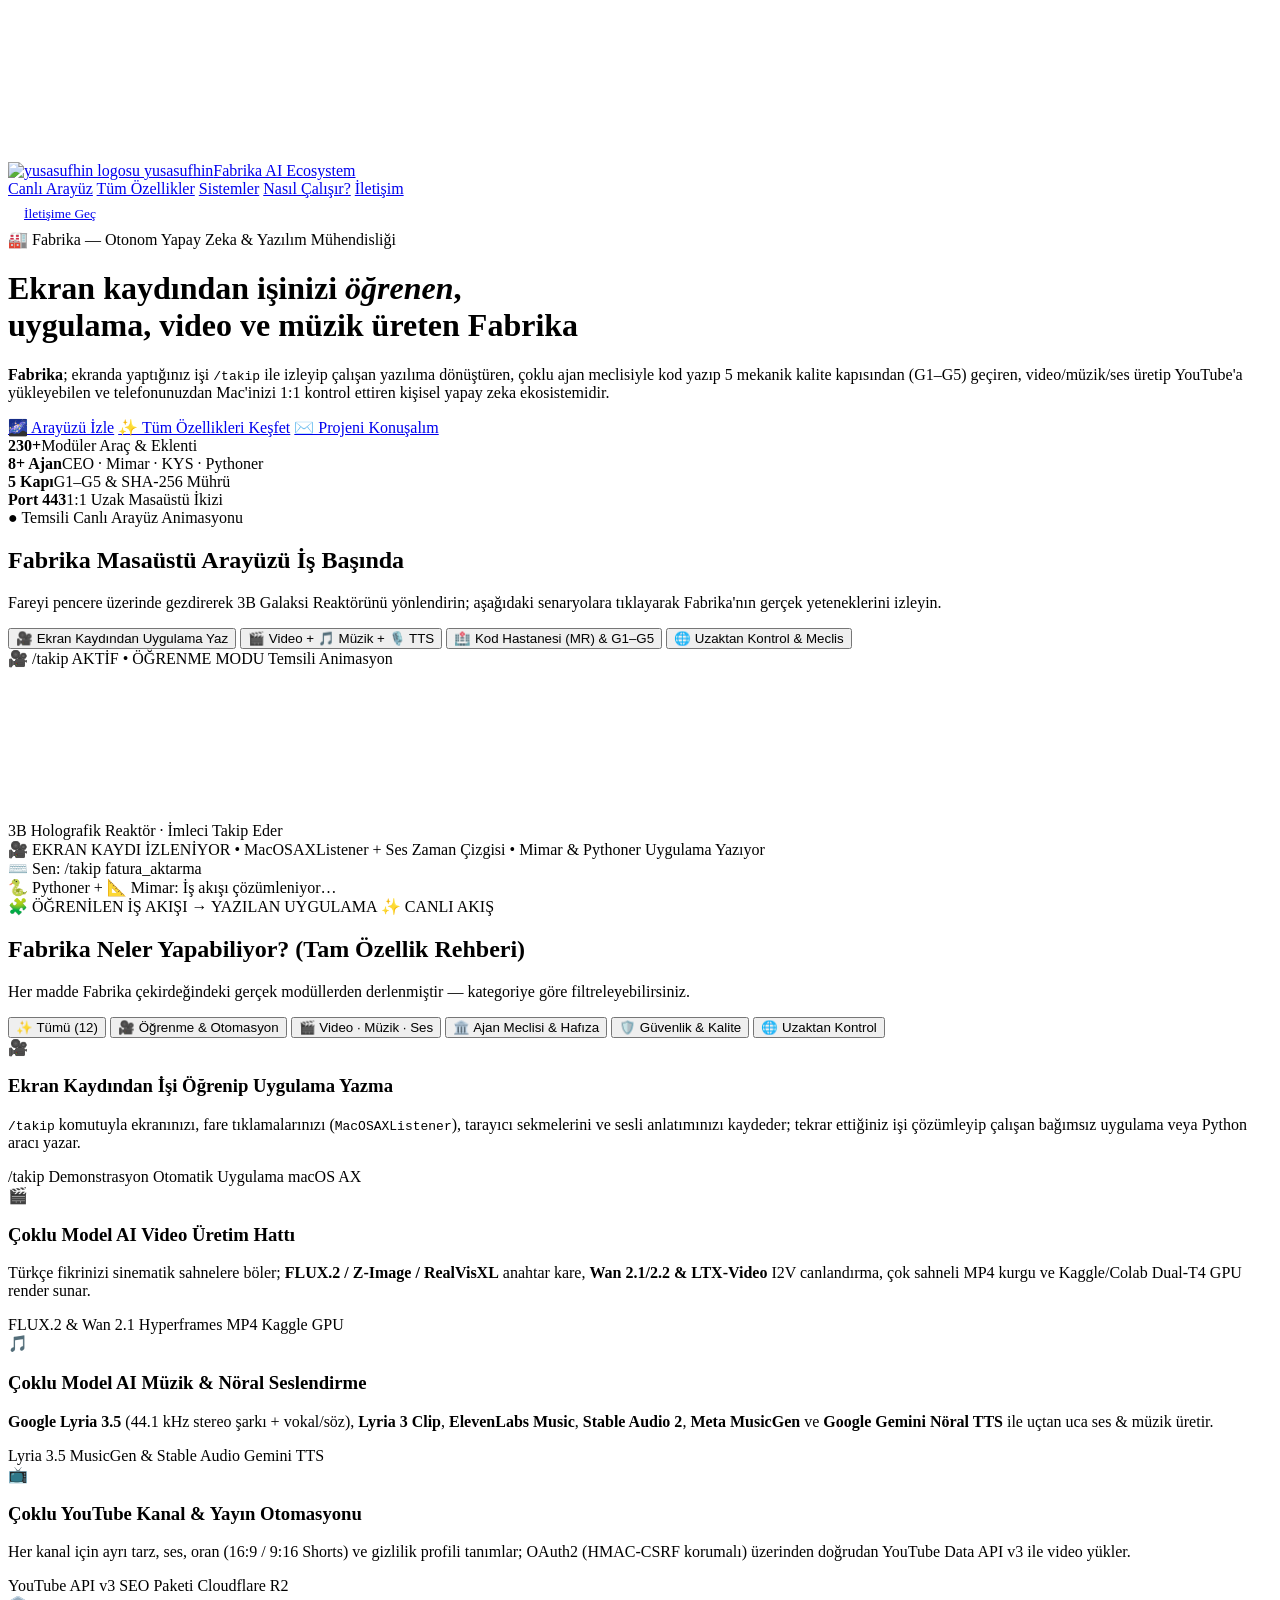
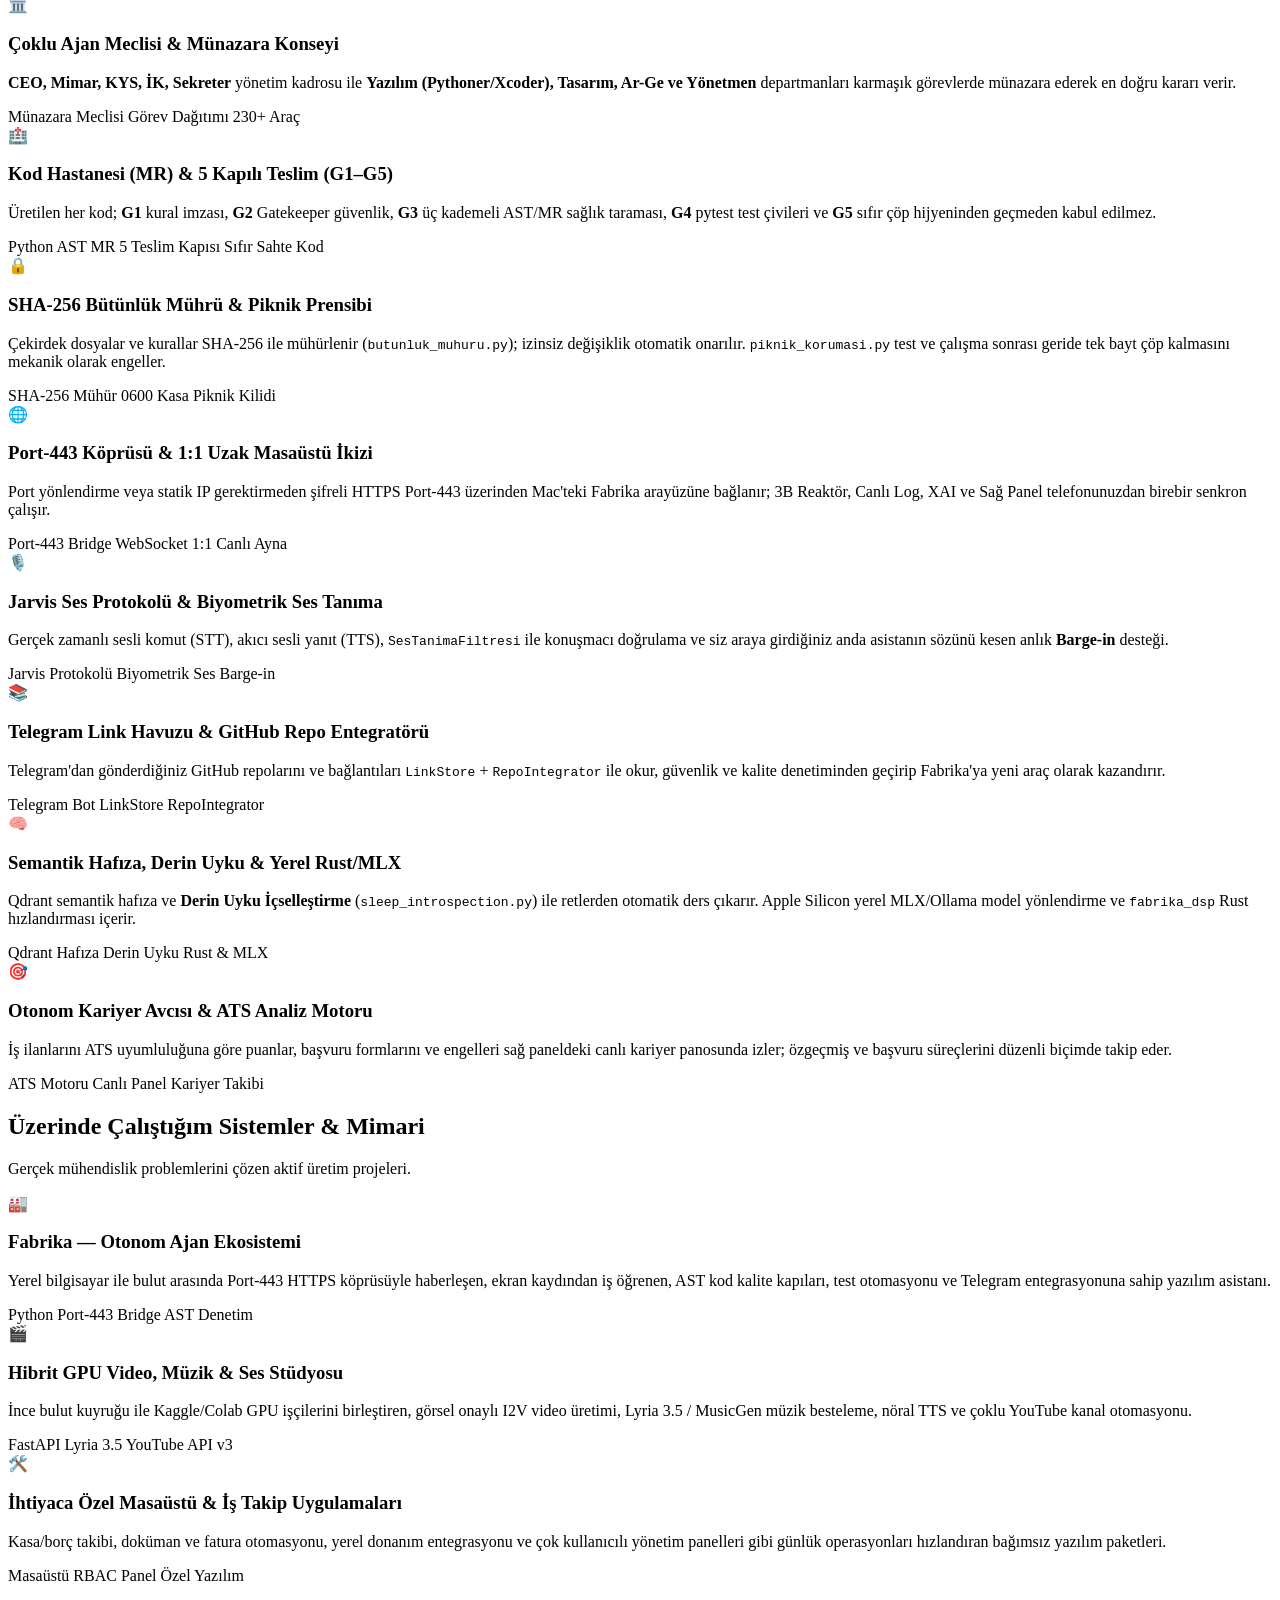
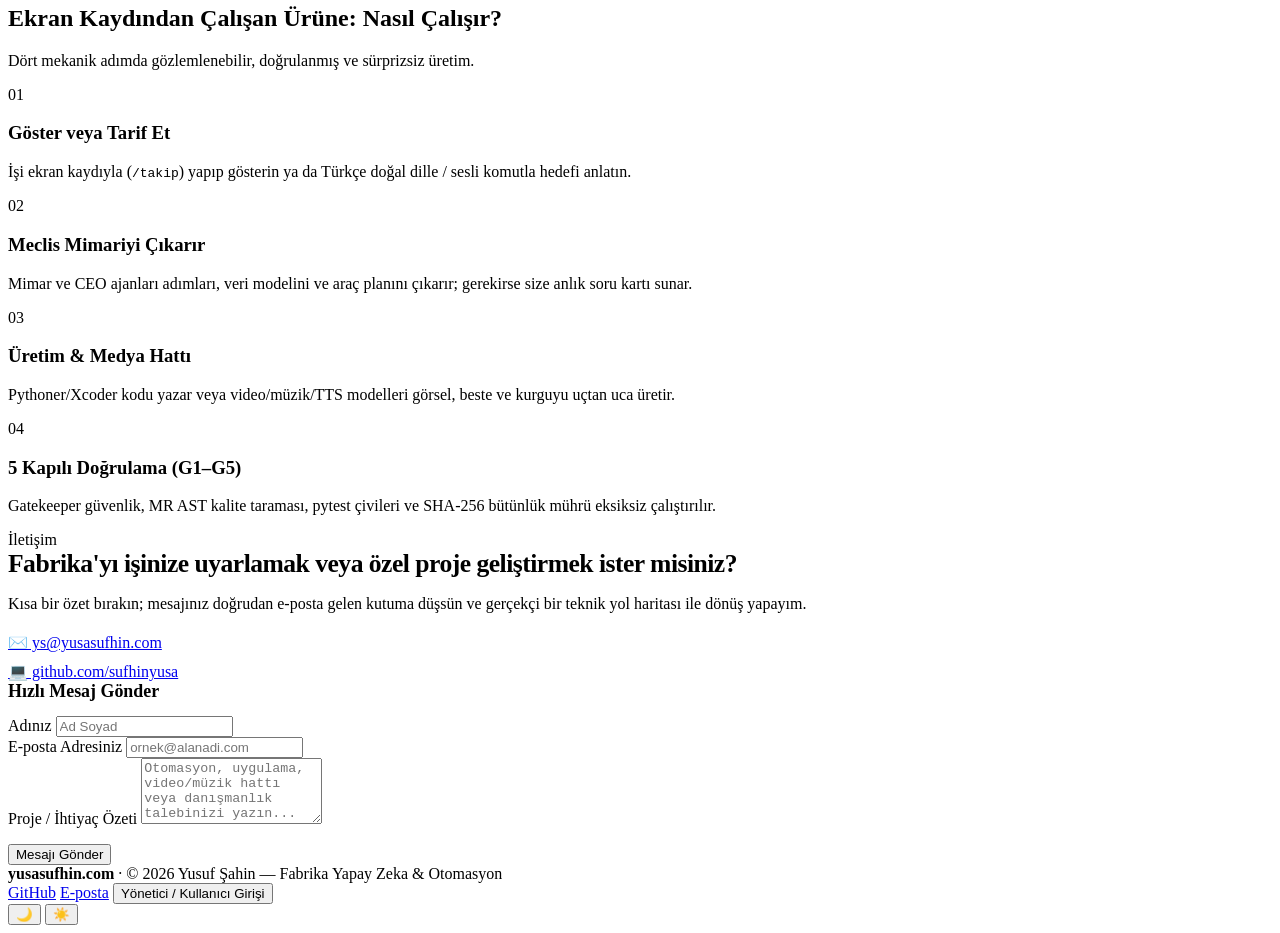
==== commit 9367595c: "v33: Fix locked camera drift, upgrade to Gemini 3.8 + Edge TTS, add free Kaggle GPU MusicGen & fix a" ====
--- a/static/index.html
+++ b/static/index.html
@@ -392,7 +392,7 @@
     <section class="site-section reveal-on-scroll" id="surec">
       <div class="site-section-head">
         <h2>Ekran Kaydından Çalışan Ürüne: Nasıl Çalışır?</h2>
-        <p>Beş mekanik adımda gözlemlenebilir, doğrulanmış ve sürprizsiz üretim.</p>
+        <p>Dört mekanik adımda gözlemlenebilir, doğrulanmış ve sürprizsiz üretim.</p>
       </div>
       <div class="site-grid site-grid-4">
         <article class="site-card tilt-card">
@@ -509,7 +509,7 @@
     <button type="button" data-site-theme-btn="saas" aria-pressed="false" title="Açık Tema">☀️</button>
   </div>
 
-  <script src="/site.js?v=30"></script>
+  <script src="/site.js?v=33"></script>
   <script src="/home_demo.js?v=30"></script>
 </body>
 </html>
